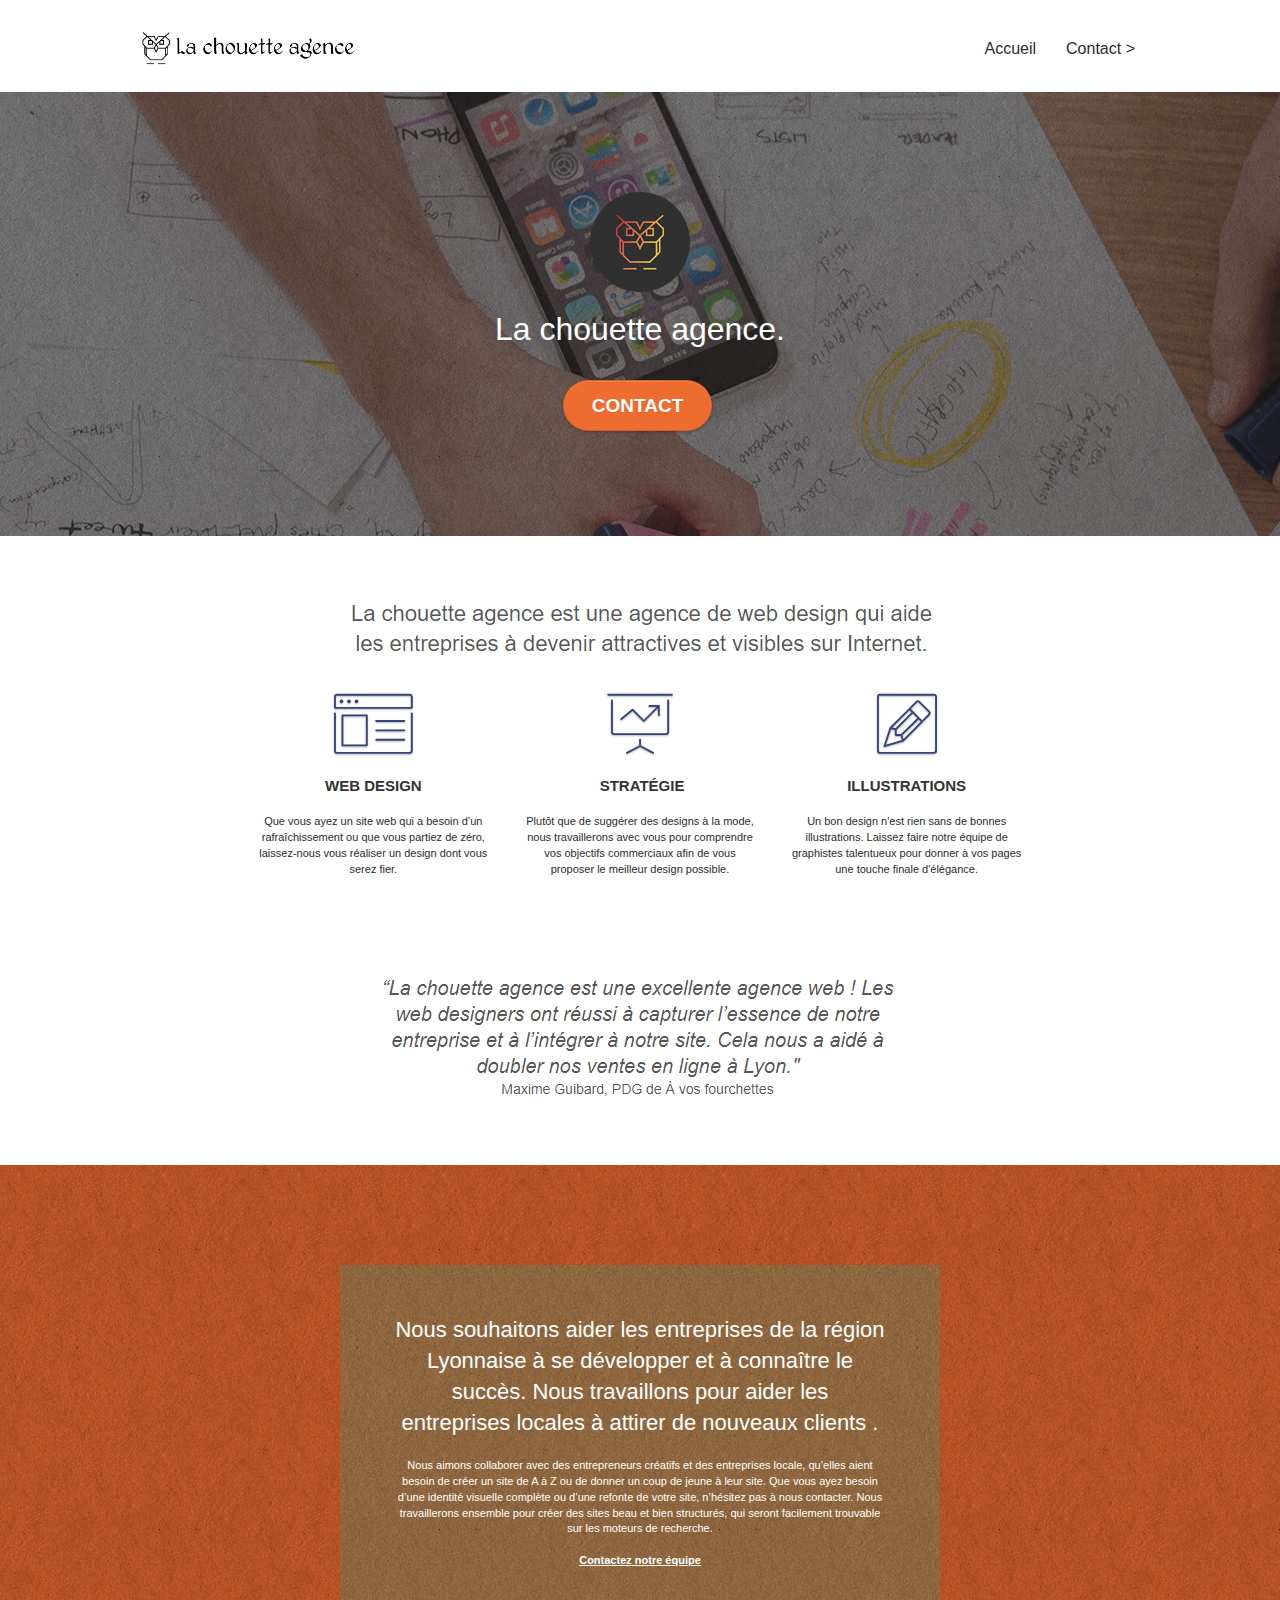
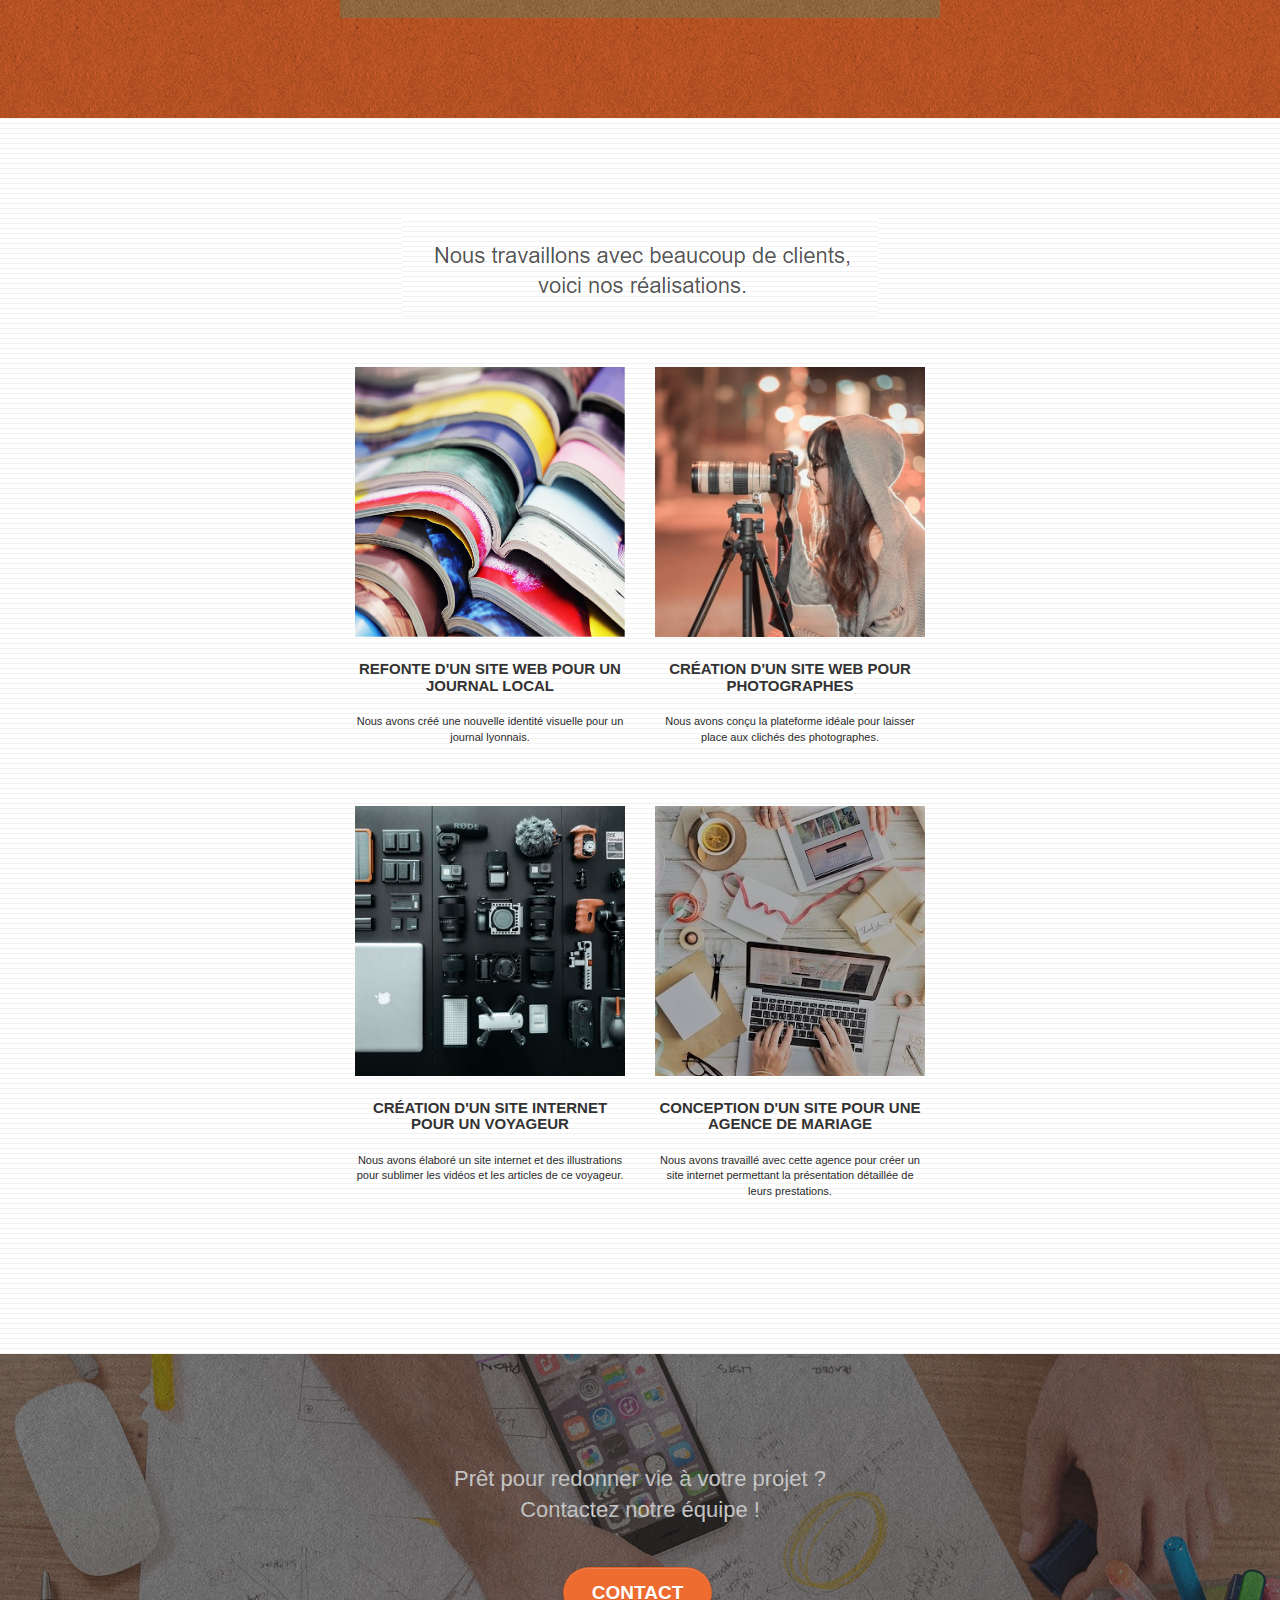
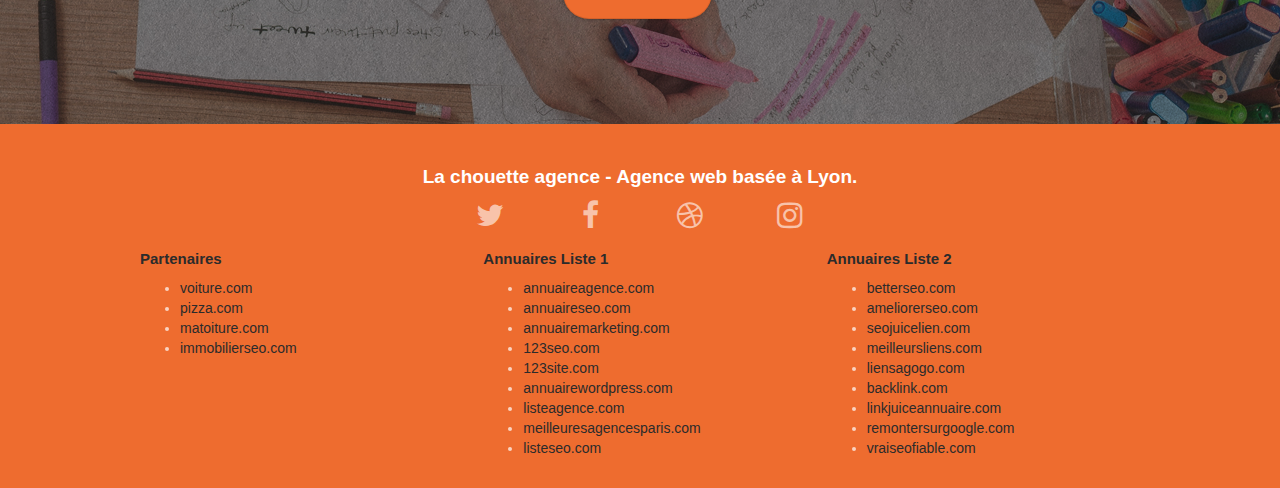
==== index.html @ e51f94b8 "JS and CSS file optimisation" ====
<!doctype html>
<html lang="Default">
<head>
    <meta charset="utf-8">
    <meta name="description" content="Nous sommes une entreprise de webdesign à Lyon qui aide les entreprises à devenir attractives et visibles sur internet">
    <meta name="viewport" content="width=device-width, initial-scale=1.0, viewport-fit=cover">
    <link rel="shortcut icon" type="image/png" href="favicon.jpg">
    
	<link rel="stylesheet" type="text/css" href="./css/bootstrap.min.css">
	<link rel="stylesheet" type="text/css" href="style.min.css">
	<link rel="stylesheet" type="text/css" href="./css/font-awesome.min.css">
	<link rel="stylesheet" type="text/css" href="./css/et-line.min.css">
	
    
	<script src="./js/jquery-2.1.0.min.js" defer></script>
	<script src="./js/bootstrap.min.js" defer></script>
	<script src="./js/blocs.min.js" defer></script>
	<script src="./js/jquery.touchSwipe.min.js" defer></script>
	<script src="./js/gmaps.min.js" defer></script>

    <title>La meilleure entreprise de webdesign à Lyon: La Chouette Agence</title>

    
<!-- Analytics -->
 
<!-- Analytics END -->
    
</head>
<body>
<!-- Principal conteneur -->
<div class="page-container">
    
<!-- bloc-0 -->
<div class="bloc bgc-white l-bloc " id="bloc-0">
	<div class="container bloc-sm">

		<nav class="navbar row">
			<div class="navbar-header">
				<a class="navbar-brand" href="index.html"><img src="img/la-chouette-agence.png" alt="paris web design logo agence web meilleure agence" height="40" /></a>
				<button id="nav-toggle" type="button" class="ui-navbar-toggle navbar-toggle" data-toggle="collapse" data-target=".navbar-1">
					<span class="sr-only">Toggle navigation</span><span class="icon-bar"></span><span class="icon-bar"></span><span class="icon-bar"></span>
				</button>
			</div>
			<div class="collapse navbar-collapse navbar-1 special-dropdown-nav">
				<ul class="site-navigation nav navbar-nav">
					<li>
						<a href="index.html">Accueil</a>
					</li>
					<li>
					</li>
					<li>
						<a href="contactez-la-chouette-agence.html">Contact &gt;</a>
					</li>
				</ul>
			</div>
		</nav>
	</div>
</div>
<!-- bloc-0 END -->

<!-- bloc-1-presentation -->
<div class="bloc bgc-dark-slate-blue bg-banniere d-bloc bg-t-edge bloc-bg-texture texture-paper b-parallax" id="bloc-1-hero">
	<div class="container bloc-lg">
		<div class="row tight-width-whitespace">
			<div class="col-sm-12">
				<img src="img/logo.png" class="center-block image-resize-mode" width="100" alt="La chouette agence, agence web paris, création logo paris" />
				<h1 class="text-center hero-bloc-text tc-white ">
					La chouette agence.
				</h1>
				<div class="text-center">
					<a href="contactez-la-chouette-agence.html" class="btn btn-lg btn-clean btn-rd cta-hero btn-atomic-tangerine" id="cta-hero">Contact</a>
				</div>
			</div>
		</div>
	</div>
</div>
<!-- bloc-1-presentation END -->

<!-- bloc-2-services -->
<div class="bloc bgc-white l-bloc" id="bloc-2-services">
	<div class="container bloc-md">
		<div class="row">
			<div class="col-sm-12 text-center">
				<img alt="agence web, agence web paris, web design paris, stratégie web" src="img/title.png" />
			</div>
		</div>
		<div class="row voffset-lg med-width-whitespace">
			<div class="col-sm-4">
				<div class="text-center">
					<span class="et-icon-browser sm-shadow icon-dark-slate-blue icons icon-lg"></span>
				</div>
				<h3 class="mg-md text-center">
					Web design
				</h3>
				<p class="text-center ">
					Que vous ayez un site web qui a besoin d&rsquo;un rafraîchissement ou que vous partiez de zéro, laissez-nous vous réaliser un design dont vous serez fier.
				</p>
			</div>
			<div class="col-sm-4">
				<div class="text-center">
					<span class="et-icon-presentation sm-shadow icon-dark-slate-blue icons icon-lg"></span>
				</div>
				<h3 class="mg-md text-center">
					&nbsp;Stratégie
				</h3>
				<p class="text-center ">
					Plutôt que de suggérer des designs à la mode, nous travaillerons avec vous pour comprendre vos objectifs commerciaux afin de vous proposer le meilleur design possible.<br>
				</p>
			</div>
			<div class="col-sm-4">
				<div class="text-center">
					<span class="et-icon-edit sm-shadow icon-dark-slate-blue icons icon-lg"></span>
				</div>
				<h3 class="mg-md text-center">
					Illustrations
				</h3>
				<p class="text-center ">
					Un bon design n'est rien sans de bonnes illustrations. Laissez faire notre équipe de graphistes talentueux pour donner à vos pages une touche finale d'élégance.
				</p>
			</div>
		</div>
		<div class="row voffset-lg voffset">
			<div class="col-xs-12 col-md-8 col-md-offset-2 text-center">
				<img alt="agence web, agence web paris, web design paris, stratégie web" src="img/citation.png" />

			</div>
		</div>
	</div>
</div>
<!-- bloc-2-services END -->

<!-- bloc-3-what-i-do -->
<div class="bloc tc-white bgc-atomic-tangerine bg-presentation d-bloc bloc-bg-texture texture-paper b-parallax" id="bloc-3-what-i-do">
	<div class="container bloc-lg">
		<div class="row tight-width-whitespace black-background">
			<div class="col-sm-12">
				<h2 class="mg-md text-center tc-white">
					Nous souhaitons aider les entreprises de la région Lyonnaise à se développer et à connaître le succès. Nous travaillons pour aider les entreprises locales à attirer de nouveaux clients .<br>
				</h2>
				<p class="text-center white">
					Nous aimons collaborer avec des entrepreneurs créatifs et des entreprises locale, qu’elles aient besoin de créer un site de A à Z ou de donner un coup de jeune à leur site. Que vous ayez besoin d’une identité visuelle complète ou d’une refonte de votre site, n’hésitez pas à nous contacter. Nous travaillerons ensemble pour créer des sites beau et bien structurés, qui seront facilement trouvable sur les moteurs de recherche. <br><br><a class="ltc-white bold-link" href="contactez-la-chouette-agence.html">Contactez notre équipe</a><br>
				</p>
			</div>
		</div>
	</div>
</div>
<!-- bloc-3-what-i-do END -->

<!-- bloc-4-portfolio -->
<div class="bloc bgc-white bg-lines-h2-bg bg-repeat l-bloc" id="bloc-4-portfolio">
	<div class="container bloc-lg">
		<div class="row">
			<div class="col-sm-12 text-center">
				<img alt="agence web, agence web paris, web design paris, stratégie web" src="img/title2.png" />
			</div>
		</div>
		<div class="row tight-width-whitespace portfolio-row">
			<div class="col-sm-6">
				<a href="#" data-lightbox="img/1.jpg" data-gallery-id="gallery-1" data-caption="Refonte d'un site web pour un journal local" data-frame="snapshot-lb"><img src="img/1.jpg" alt="paris web design logo agence web meilleure agence et refonte site web journal" class="img-responsive portfolio-thumb" /></a>
				<h3 class="mg-md text-center">
					Refonte d'un site web pour un journal local
				</h3>
				<p class="text-center">
					Nous avons créé une nouvelle identité visuelle pour un journal lyonnais.
				</p>
			</div>
			<div class="col-sm-6">
				<a href="#" data-lightbox="img/2.jpg" data-gallery-id="gallery-1" data-caption="Création d'un site web pour photographes" data-frame="snapshot-lb"><img src="img/2.jpg" class="img-responsive portfolio-thumb" alt="paris web design logo agence web meilleure agence, Création d'un site web pour photographes" /></a>
				<h3 class="mg-md text-center">
					Création d'un site web pour photographes
				</h3>
				<p class="text-center">
					Nous avons conçu la plateforme idéale pour laisser place aux clichés des photographes.
				</p>
			</div>
		</div>
		<div class="row tight-width-whitespace portfolio-row">
			<div class="col-sm-6">
				<a href="#" data-lightbox="img/3.bmp" data-gallery-id="gallery-1" data-caption="Création d'un site internet pour un voyageur" data-frame="snapshot-lb"><img src="img/3.bmp" class="img-responsive portfolio-thumb" alt="paris web design logo agence web meilleure agence, Création d'un site web pour voyageur"/></a>
				<h3 class="mg-md text-center">
					Création d'un site internet pour un voyageur
				</h3>
				<p class="text-center">
					Nous avons élaboré un site internet et des illustrations pour sublimer les vidéos et les articles de ce voyageur.
				</p>
			</div>
			<div class="col-sm-6">
				<a href="#" data-lightbox="img/4.bmp" data-gallery-id="gallery-1" data-caption="Conception d'un site pour une agence de mariage" data-frame="snapshot-lb"><img src="img/4.bmp" class="img-responsive portfolio-thumb" alt="paris web design logo agence web meilleure agence, Création d'un site web pour agence de mariage" /></a>
				<h3 class="mg-md text-center">
					Conception d'un site pour une agence de mariage
				</h3>
				<p class="text-center">
					Nous avons travaillé avec cette agence pour créer un site internet permettant la présentation détaillée de leurs prestations.
				</p>
			</div>
		</div>
	</div>
</div>
<!-- bloc-4-portfolio END -->

<!-- bloc-5-cta -->
<div class="bloc bgc-dark-slate-blue bg-banniere d-bloc bloc-bg-texture texture-paper" id="bloc-5-cta">
	<div class="container bloc-lg">
		<div class="row">
			<h2 class="mg-md text-center tc-white">
				Prêt pour redonner vie à votre projet ?<br>Contactez notre équipe !
			</h2>
			<div class="col-sm-12 text-center">
				<a href="contactez-la-chouette-agence.html" class="btn btn-atomic-tangerine btn-clean btn-rd btn-lg cta-hero">Contact</a>
			</div>
		</div>
	</div>
</div>
<!-- bloc-5-cta END -->

<!-- Footer - bloc-8 -->
<div class="bloc bgc-atomic-tangerine d-bloc" id="bloc-8">
	<div class="container bloc-sm">
		<div class="row">
			<div class="col-sm-12">
				<h2 class="footer__title text-center white">
					La chouette agence - Agence web basée à Lyon.<br>
				</h2>
				<div class="row row-no-gutters social">
					<div class="col-sm-3">
						<div class="text-center">
							<a class="social" href="index.html"><span class="fa fa-twitter icon-md"></span></a>
						</div>
					</div>
					<div class="col-sm-3">
						<div class="text-center">
							<a class="social" href="index.html"><span class="fa fa-facebook icon-md"></span></a>
						</div>
					</div>
					<div class="col-sm-3">
						<div class="text-center">
							<a class="social" href="index.html"><span class="fa fa-dribbble icon-md"></span></a>
						</div>
					</div>
					<div class="col-sm-3">
						<div class="text-center">
							<a class="social" href="index.html"><span class="fa fa-instagram icon-md"></span></a>
						</div>
					</div>
					
				</div>
				<div class="row">
					<div class="col-sm-4">
						<h3 class="footer__category text-capitalize">Partenaires</h3>
							<ul>
								<li><a href="voiture.com">voiture.com</a></li>
								<li><a href="pizza.com">pizza.com</a></li>
								<li><a href="matoiture.com">matoiture.com</a></li>
								<li><a href="immobilierseo.com">immobilierseo.com</a></li>
							</ul>		
					</div>
					<div class="col-sm-4">
						<h3 class="footer__category text-capitalize">Annuaires liste 1</h3>
						<ul>
							<li><a href="annuaireagence.com">annuaireagence.com</a></li>
							<li><a href="annuaireseo.com">annuaireseo.com</a></li>
							<li><a href="annuairemarketing.com">annuairemarketing.com</a></li>
							<li><a href="123seoture.com">123seo.com</a></li>
							<li><a href="123site.com">123site.com</a></li>
							<li><a href="annuairewordpress.com">annuairewordpress.com</a></li>
							<li><a href="listeagence.com">listeagence.com</a></li>
							<li><a href="meilleuresagencesparis.com">meilleuresagencesparis.com</a></li>
							<li><a href="listeseo.com">listeseo.com</a></li>
						</ul>
					</div>
					<div class="col-sm-4">
						<h3 class="footer__category text-capitalize">Annuaires liste 2</h3>
						<ul>
							<li><a href="betterseo.com">betterseo.com</a></li>
							<li><a href="ameliorerseo.com">ameliorerseo.com</a></li>
							<li><a href="seojuicelien.com">seojuicelien.com</a></li>
							<li><a href="meilleursliens.com">meilleursliens.com</a></li>
							<li><a href="liensagogo.com">liensagogo.com</a></li>
							<li><a href="backlink.com">backlink.com</a></li>
							<li><a href="linkjuiceannuaire.com">linkjuiceannuaire.com</a></li>
							<li><a href="remontersurgoogle.com">remontersurgoogle.com</a></li>
							<li><a href="vraiseofiable.com">vraiseofiable.com</a></li>
						</ul>
					</div>
				</div>
			</div>
		</div>
	</div>
</div>
<!-- Footer - bloc-8 END -->

</div>
<!-- Principal conteneur END -->
    

</body>
</html>
---- style.min.css ----
:root{--cc-primary:hsl(19, 85%, 56%);--cc-primary-hover:hsl(19, 68%, 50%);--cc-text-default:hsl(0, 0%, 17%)}.footer__title{font-size:19px;font-weight:700}.footer__category{color:var(--cc-text-default)!important}body{margin:0;padding:0;background:#fff;overflow-x:hidden;-webkit-font-smoothing:antialiased;-moz-osx-font-smoothing:grayscale}a,button{transition:all .3s ease-in-out;outline:0!important}a:hover{text-decoration:none;cursor:pointer}#page-loading-blocs-notifaction{position:fixed;top:0;bottom:0;width:100%;z-index:100000;background:#fff url(img/pageload-spinner.gif) no-repeat center center}.bloc{width:100%;clear:both;background:50% 50% no-repeat;padding:0 50px;-webkit-background-size:cover;-moz-background-size:cover;-o-background-size:cover;background-size:cover;position:relative}.bloc .container{padding-left:0;padding-right:0}.bloc-lg{padding:100px 50px}.bloc-md{padding:50px}.bloc-sm{padding:20px 50px}.bg-b-edge,.bg-bl-edge,.bg-br-edge,.bg-center,.bg-l-edge,.bg-r-edge,.bg-repeat,.bg-t-edge,.bg-tl-edge,.bg-tr-edge{-webkit-background-size:auto!important;-moz-background-size:auto!important;-o-background-size:auto!important;background-size:auto!important}.bg-repeat{background:repeat}.bg-t-edge{background:top no-repeat}.bloc-bg-texture::before{content:"";background-size:2px 2px;position:absolute;top:0;bottom:0;left:0;right:0}.texture-paper::before{background:url(img/texture-paper.png);background-size:280px 280px}.b-parallax{background-attachment:fixed}.d-bloc{color:rgba(255,255,255,.7)}.d-bloc button:hover{color:rgba(255,255,255,.9)}.d-bloc .icon-round,.d-bloc .icon-rounded,.d-bloc .icon-semi-rounded-a,.d-bloc .icon-semi-rounded-b,.d-bloc .icon-square{border-color:rgba(255,255,255,.9)}.d-bloc .divider-h span{border-color:rgba(255,255,255,.2)}.d-bloc .a-btn,.d-bloc .navbar a,.d-bloc .navbar-brand,.d-bloc a .icon-lg,.d-bloc a .icon-md,.d-bloc a .icon-sm,.d-bloc a .icon-xl,.d-bloc h1 a,.d-bloc h2 a,.d-bloc h3 a,.d-bloc h4 a,.d-bloc h5 a,.d-bloc h6 a,.d-bloc p a{color:rgba(255,255,255,.6)}.d-bloc .a-btn:hover,.d-bloc .navbar a:hover,.d-bloc .navbar-brand:hover,.d-bloc a:hover .icon-lg,.d-bloc a:hover .icon-md,.d-bloc a:hover .icon-sm,.d-bloc a:hover .icon-xl,.d-bloc h1 a:hover,.d-bloc h2 a:hover,.d-bloc h3 a:hover,.d-bloc h4 a:hover,.d-bloc h5 a:hover,.d-bloc h6 a:hover,.d-bloc p a:hover{color:rgba(255,255,255,1)}.d-bloc .navbar-toggle .icon-bar{background:rgba(255,255,255,1)}.d-bloc .btn-wire,.d-bloc .btn-wire:hover{color:rgba(255,255,255,1);border-color:rgba(255,255,255,1)}.d-bloc .panel{color:rgba(0,0,0,.5)}.d-bloc .panel button:hover{color:rgba(0,0,0,.7)}.d-bloc .panel icon{border-color:rgba(0,0,0,.7)}.d-bloc .panel .divider-h span{border-color:rgba(0,0,0,.1)}.d-bloc .panel .a-btn{color:rgba(0,0,0,.6)}.d-bloc .panel .a-btn:hover{color:rgba(0,0,0,1)}.d-bloc .panel .btn-wire,.d-bloc .panel .btn-wire:hover{color:rgba(0,0,0,.7);border-color:rgba(0,0,0,.3)}.d-bloc .panel,.l-bloc{color:rgba(0,0,0,.5)}.d-bloc .panel button:hover,.l-bloc button:hover{color:rgba(0,0,0,.7)}.l-bloc .icon-round,.l-bloc .icon-rounded,.l-bloc .icon-semi-rounded-a,.l-bloc .icon-semi-rounded-b,.l-bloc .icon-square{border-color:rgba(0,0,0,.7)}.d-bloc .panel .divider-h span,.l-bloc .divider-h span{border-color:rgba(0,0,0,.1)}.d-bloc .panel .a-btn,.l-bloc .a-btn,.l-bloc .navbar a,.l-bloc .navbar-brand,.l-bloc a .icon-lg,.l-bloc a .icon-md,.l-bloc a .icon-sm,.l-bloc a .icon-xl,.l-bloc h1 a,.l-bloc h2 a,.l-bloc h3 a,.l-bloc h4 a,.l-bloc h5 a,.l-bloc h6 a,.l-bloc p a{color:rgba(0,0,0,.6)}.d-bloc .panel .a-btn:hover,.l-bloc .a-btn:hover,.l-bloc .navbar a:hover,.l-bloc .navbar-brand:hover,.l-bloc a:hover .icon-lg,.l-bloc a:hover .icon-md,.l-bloc a:hover .icon-sm,.l-bloc a:hover .icon-xl,.l-bloc h1 a:hover,.l-bloc h2 a:hover,.l-bloc h3 a:hover,.l-bloc h4 a:hover,.l-bloc h5 a:hover,.l-bloc h6 a:hover,.l-bloc p a:hover{color:rgba(0,0,0,1)}.l-bloc .navbar-toggle .icon-bar{color:rgba(0,0,0,.6)}.d-bloc .panel .btn-wire,.d-bloc .panel .btn-wire:hover,.l-bloc .btn-wire,.l-bloc .btn-wire:hover{color:rgba(0,0,0,.7);border-color:rgba(0,0,0,.3)}.voffset{margin-top:30px}.voffset-lg{margin-top:80px}.row-no-gutters{margin-right:0;margin-left:0}.row.row-no-gutters>[class*=" col-"],.row.row-no-gutters>[class^=col-]{padding-right:0;padding-left:0}#bloc-1-hero h1{font-size:32px}.navbar{margin-bottom:0;z-index:1}.navbar-brand{height:auto;padding:3px 15px;font-size:25px;font-weight:400;font-weight:600;line-height:44px}.navbar-brand img{max-height:200px;margin:0 5px 0 0;display:inline}.navbar-brand img[src$=svg]{min-width:100px}.nav-center .navbar-brand img{margin:0}.navbar .nav{padding-top:2px;margin-right:-16px;float:right;z-index:1}.nav>li{float:left;margin-top:4px;font-size:16px}.navbar-nav .open .dropdown-menu>li>a{text-align:inherit}.nav>li a:focus,.nav>li a:hover{background:0 0}.navbar-toggle{margin:10px 10px 0 0;border:0}.navbar-toggle:hover{background:0 0!important}.navbar-toggle .icon-bar{background-color:rgba(0,0,0,.5);width:26px}.nav-invert .navbar .nav{float:left}.nav-invert .navbar-brand,.nav-invert .navbar-header{float:right;position:relative;z-index:2}@media (min-width:768px){.site-navigation{position:absolute;top:50%;right:20px;transform:translate(0,-50%);-webkit-transform:translateY(-50%)}.nav>li .dropdown-menu a,.nav>li .dropdown-menu a:hover{color:#484848}.nav-invert .site-navigation{left:0;right:0}.nav-center{text-align:center}.nav-center .navbar-header{width:100%}.nav-center .nav>li,.nav-center .navbar-brand,.nav-center .navbar-header{float:none;display:inline-block}.nav-center .site-navigation{position:relative;width:100%;right:0;margin-right:0;margin-top:20px}.nav-center.mini-nav .navbar-toggle{float:none;margin:10px auto 0}}.nav>li>.dropdown a{background:0 0!important;display:block;padding:14px 15px}nav .caret{margin:0 5px}.dropdown-menu .dropdown-menu{top:-8px;left:100%}.dropdown-menu .dropmenu-flow-right{top:100%;left:0;margin-left:-1px;border-top-left-radius:0;border-top-right-radius:0}.dropdown-menu .dropdown span{border:4px solid #000;border-top-color:transparent;border-right-color:transparent;border-bottom-color:transparent;margin:6px -5px 0 0!important;float:right}.mg-md{margin-top:10px;margin-bottom:20px}.mg-lg{margin-top:10px;margin-bottom:40px}.btn{margin:0 5px 5px 0}.btn.pull-right{margin:0 0 5px 5px}.btn-d,.btn-d:focus,.btn-d:hover{color:#fff;background:rgba(0,0,0,.3)}button{outline:0!important}.btn-rd{border-radius:40px}.btn-clean{border:1px solid rgba(0,0,0,.08);border-bottom-color:rgba(0,0,0,.1);text-shadow:0 1px 0 rgba(0,0,1,.1);box-shadow:0 1px 3px rgba(0,0,1,.25),inset 0 1px 0 0 rgba(255,255,255,.15)}.icon-md{font-size:30px!important}.icon-lg{font-size:60px!important}.sm-shadow{text-shadow:0 1px 2px rgba(0,0,0,.3)}.panel-sq,.panel-sq .panel-footer,.panel-sq .panel-heading{border-radius:0}.panel-rd{border-radius:30px}.panel-rd .panel-heading{border-radius:29px 29px 0 0}.panel-rd .panel-footer{border-radius:0 0 29px 29px}.form-control{border-color:rgba(0,0,0,.1);box-shadow:none}.scrollToTop{width:40px;height:40px;position:fixed;bottom:20px;right:20px;opacity:0;z-index:500;transition:all .3s ease-in-out}.scrollToTop span{margin-top:6px}.showScrollTop{font-size:14px;opacity:1}a[data-lightbox]{position:relative;display:block;text-align:center}a[data-lightbox]:hover::before{content:"+";font-family:HelveticaNeue-Light,"Helvetica Neue Light","Helvetica Neue",Helvetica,Arial;font-size:32px;width:50px;height:50px;margin-left:-25px;border-radius:50%;background:rgba(0,0,0,.6);color:#fff;font-weight:100;z-index:1;position:absolute;top:50%;transform:translateY(-50%);-webkit-transform:translateY(-50%)}a[data-lightbox]:hover img{opacity:.6;-webkit-animation-fill-mode:none;animation-fill-mode:none}#lightbox-modal{display:flex;align-items:center}#lightbox-modal .modal-dialog{width:90%;max-width:900px;margin:0 auto 0}#lightbox-modal .modal-dialog img{max-height:90vh;margin:0 auto}.lightbox-caption{padding:20px;color:#fff;background:rgba(0,0,0,.5);position:absolute;left:15px;right:15px;bottom:5px}.close-lightbox{color:#fff;font-size:30px;position:absolute;top:20px;right:20px;z-index:20;background:rgba(0,0,0,.5);border:none;line-height:30px;padding:0 9px 5px;opacity:.3}.close-lightbox:hover,.next-lightbox:hover,.prev-lightbox:hover{opacity:1;color:#fff}.next-lightbox,.prev-lightbox{font-size:20px;color:rgba(255,255,255,.9);background:rgba(0,0,0,.5);transition:all .2s ease-in-out;position:absolute;top:45%;z-index:1;opacity:.4}.next-lightbox{padding:6px 8px 1px 13px;right:25px}.prev-lightbox{padding:6px 13px 1px 10px;left:25px}.snapshot-lb .modal-body{padding-bottom:45px}.snapshot-lb .lightbox-caption{padding:0;color:rgba(0,0,0,.5);background:0 0}.btn,a,h1,h2,h3,h4,h5,h6,label,p{font-family:helvetica;font-weight:400;color:var(--cc-text-default)!important}.container{max-width:1000px}.hero-bloc-text{font-size:38px}.hero-bloc-text-sub{font-size:36px}.statement-bloc-text{line-height:26px;font-style:italic;font-size:20px;text-align:center;font-weight:lighter;max-width:520px;margin:auto auto auto auto}p{font-size:11px}.tight-width-whitespace{max-width:600px;margin:auto auto auto auto}.h1{font-size:20px;font-family:"Open Sans"}.cta-hero{margin-top:22px;color:#fff!important;text-transform:uppercase;padding:12px 28px 12px 28px;font-size:19px;font-weight:700}.social{max-width:400px;margin:auto auto auto auto}h2{font-size:22px;line-height:1.4em}h3{font-size:15px;text-transform:uppercase;font-weight:700;color:#333!important}.med-width-whitespace{max-width:800px;margin:auto auto auto auto;box-shadow:0 0 0 #000}h1{color:#333!important}h4{color:#333!important}.icons{margin-bottom:14px;margin-top:24px}.white{color:#fff!important}.portfolio-thumb{margin-bottom:24px}.portfolio-row{margin-bottom:44px;margin-top:50px}.avatar{box-shadow:0 4px 9px rgba(0,0,0,.3)}.black-background{background-color:rgba(165,147,99,.7);padding:40px 40px 40px 40px}.bold-link{font-weight:900;text-decoration:underline!important}.bgc-white{background-color:#fff}.bgc-dark-slate-blue{background-color:#364577}.bgc-atomic-tangerine{background-color:var(--cc-primary)}.tc-white{color:#fff!important}.btn-atomic-tangerine{background:var(--cc-primary);color:#fff!important}.btn-atomic-tangerine:hover{background:var(--cc-primary-hover)!important;color:#fff!important}.ltc-white{color:#fff!important}.ltc-white:hover{color:#ccc!important}.ltc-atomic-tangerine{color:var(--cc-primary)!important}.ltc-atomic-tangerine:hover{color:var(--cc-primary-hover)!important}.icon-dark-slate-blue{color:#364577!important;border-color:#364577!important}.bg-dots-bg{background-image:url(img/dots-bg.png)}.bg-lines-h2-bg{background-image:url(img/lines-h2-bg.png)}.bg-banniere{background-image:url(img/la-chouette-agence-banniere.jpg)}.bg-presentation{background-image:url(img/image-de-presentation.bmp)}@media (max-width:1024px){.bloc{padding-left:20px;padding-right:20px}.bloc-tile-2.full-width-bloc .container,.bloc-tile-3.full-width-bloc .container,.bloc-tile-4.full-width-bloc .container,.bloc.full-width-bloc{padding-left:0;padding-right:0}}@media (max-width:992px) and (min-width:768px){.navbar .nav{max-width:80%}.nav-center.navbar .nav{max-width:100%}}@media only screen and (min-device-width:768px) and (max-device-width:1024px) and (orientation:landscape){.b-parallax{background-attachment:scroll}}@media only screen and (min-device-width:1024px) and (max-device-width:1366px) and (-webkit-min-device-pixel-ratio:1.5){.b-parallax{background-attachment:scroll}}@media (max-width:991px){.container{width:100%}.b-parallax{background-attachment:scroll}#hero-bloc,.page-container{overflow-x:hidden;position:relative}.bloc{padding-left:constant(safe-area-inset-left);padding-right:constant(safe-area-inset-right)}.bloc-group,.bloc-group .bloc{display:block;width:100%}.bloc-fill-screen .fill-bloc-bottom-edge,.bloc-fill-screen .fill-bloc-top-edge{padding:0 20px;padding-left:constant(safe-area-inset-left);padding-right:constant(safe-area-inset-right)}}@media (max-width:767px){.page-container{overflow-x:hidden;position:relative}#disqus_thread,h1,h2,h3,h4,h5,h6,p{padding-left:10px!important;padding-right:10px!important}.b-parallax{background-attachment:scroll}.navbar .nav{padding-top:0;border-top:1px solid rgba(0,0,0,.2);float:none!important}.navbar.row{margin-left:0;margin-right:0}.site-navigation{position:inherit;transform:none;-webkit-transform:none;-ms-transform:none}.nav>li{margin-top:0;border-bottom:1px solid rgba(0,0,0,.1);background:rgba(0,0,0,.05);text-align:left;padding-left:15px;width:100%}.nav>li:hover{background:rgba(0,0,0,.08)}.dropdown .dropdown a .caret{float:none;margin:5px 0 0 10px!important;border:4px solid #000;border-bottom-color:transparent;border-right-color:transparent;border-left-color:transparent}#hero-bloc .navbar .nav{background:rgba(0,0,0,.8)}#hero-bloc .navbar .nav a{color:rgba(255,255,255,.6)}.hero{padding:50px 0}.hero-nav{left:-1px;right:-1px}.navbar-collapse{padding:0;overflow-x:hidden;-webkit-box-shadow:none;box-shadow:none}.navbar-brand img{max-height:40px;width:auto}.nav-invert .navbar-header{float:none;width:100%}.nav-invert .navbar-toggle{float:left;margin-left:10px}.bloc{padding-left:0;padding-right:0}.bloc-lg,.bloc-xl,.bloc-xxl{padding:40px 0}.bloc-md,.bloc-sm{padding-left:0;padding-right:0}.bloc-fill-screen .fill-bloc-bottom-edge,.bloc-fill-screen .fill-bloc-top-edge,.bloc-tile-2 .container,.bloc-tile-3 .container,.bloc-tile-4 .container{padding-left:0;padding-right:0}.a-block{padding:0 10px}.btn-dwn{display:none}.voffset{margin-top:5px}.voffset-md{margin-top:20px}.voffset-lg{margin-top:30px}form{padding:5px}.close-lightbox{display:inline-block}.blocsapp-device-iphone5{background-size:216px 425px;padding-top:60px;width:216px;height:425px}.blocsapp-device-iphone5 img{width:180px;height:320px}}@media (max-width:400px){.bloc{padding-left:0;padding-right:0}}@media (max-width:767px){.bloc-mob-center-text{text-align:center}}
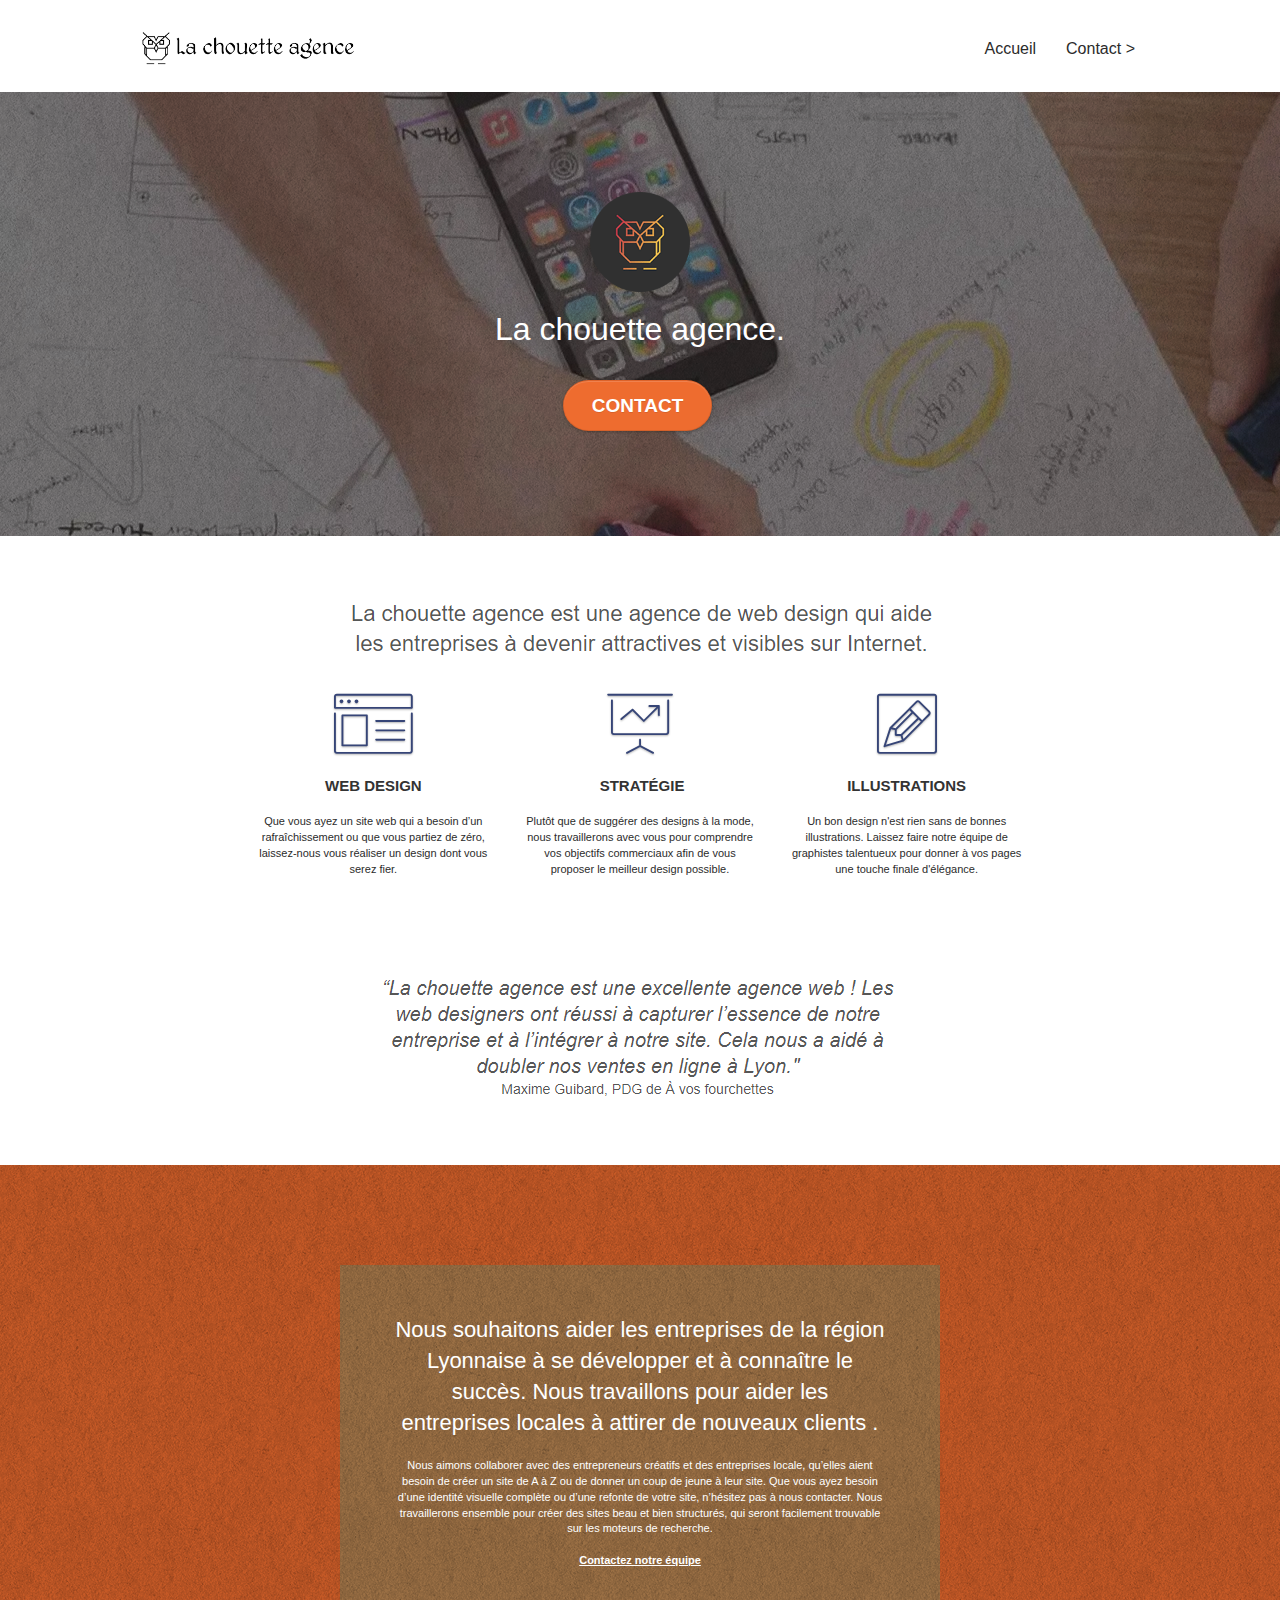
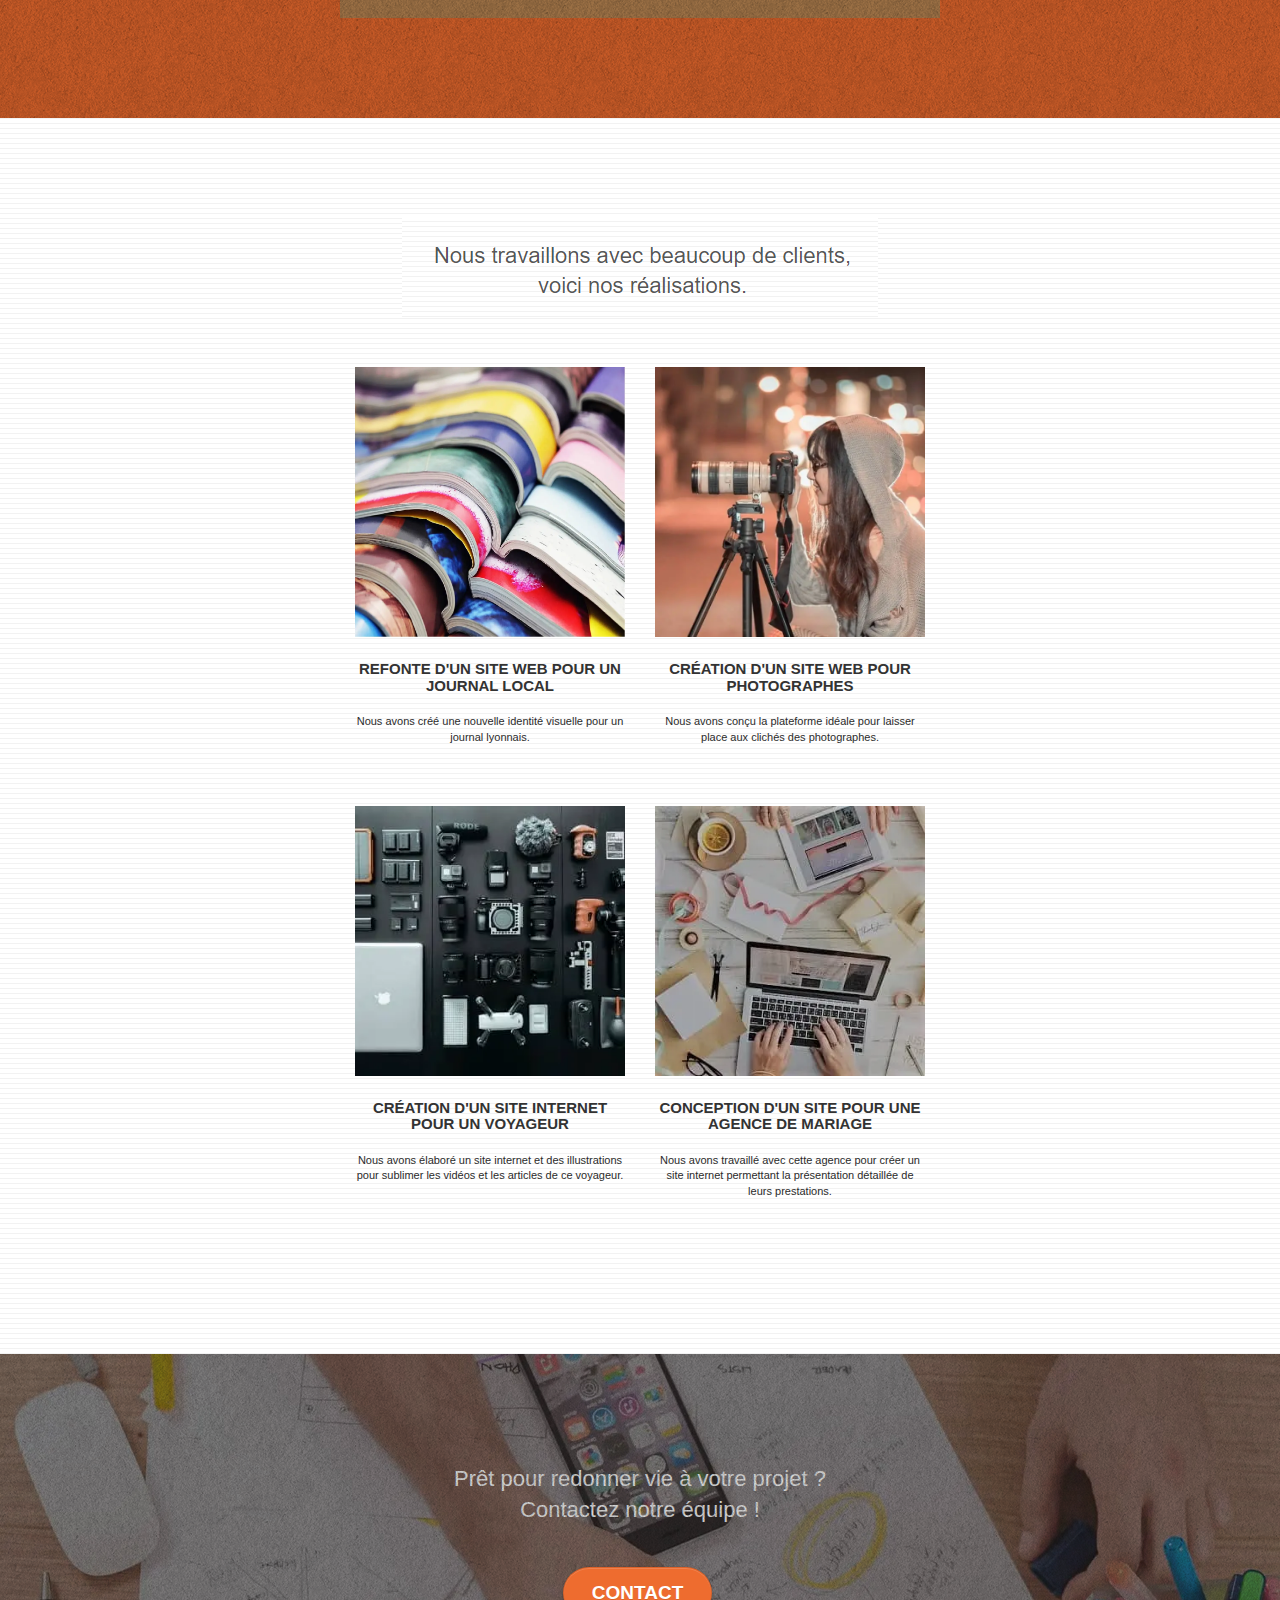
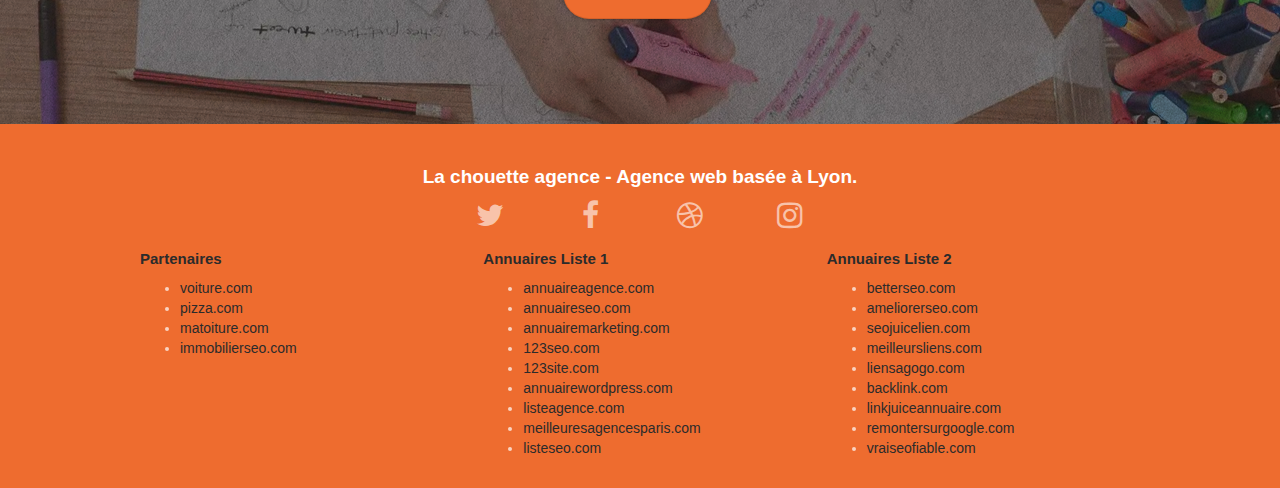
==== commit b7aa8b00: "image optimisation" ====
--- a/index.html
+++ b/index.html
@@ -156,7 +156,7 @@
 		</div>
 		<div class="row tight-width-whitespace portfolio-row">
 			<div class="col-sm-6">
-				<a href="#" data-lightbox="img/1.jpg" data-gallery-id="gallery-1" data-caption="Refonte d'un site web pour un journal local" data-frame="snapshot-lb"><img src="img/1.jpg" alt="paris web design logo agence web meilleure agence et refonte site web journal" class="img-responsive portfolio-thumb" /></a>
+				<a href="#" data-lightbox="img/1.webp" data-gallery-id="gallery-1" data-caption="Refonte d'un site web pour un journal local" data-frame="snapshot-lb"><img src="img/1.webp" alt="paris web design logo agence web meilleure agence et refonte site web journal" class="img-responsive portfolio-thumb" /></a>
 				<h3 class="mg-md text-center">
 					Refonte d'un site web pour un journal local
 				</h3>
@@ -165,7 +165,7 @@
 				</p>
 			</div>
 			<div class="col-sm-6">
-				<a href="#" data-lightbox="img/2.jpg" data-gallery-id="gallery-1" data-caption="Création d'un site web pour photographes" data-frame="snapshot-lb"><img src="img/2.jpg" class="img-responsive portfolio-thumb" alt="paris web design logo agence web meilleure agence, Création d'un site web pour photographes" /></a>
+				<a href="#" data-lightbox="img/2.webp" data-gallery-id="gallery-1" data-caption="Création d'un site web pour photographes" data-frame="snapshot-lb"><img src="img/2.webp" class="img-responsive portfolio-thumb" alt="paris web design logo agence web meilleure agence, Création d'un site web pour photographes" /></a>
 				<h3 class="mg-md text-center">
 					Création d'un site web pour photographes
 				</h3>
@@ -176,7 +176,7 @@
 		</div>
 		<div class="row tight-width-whitespace portfolio-row">
 			<div class="col-sm-6">
-				<a href="#" data-lightbox="img/3.bmp" data-gallery-id="gallery-1" data-caption="Création d'un site internet pour un voyageur" data-frame="snapshot-lb"><img src="img/3.bmp" class="img-responsive portfolio-thumb" alt="paris web design logo agence web meilleure agence, Création d'un site web pour voyageur"/></a>
+				<a href="#" data-lightbox="img/3.webp" data-gallery-id="gallery-1" data-caption="Création d'un site internet pour un voyageur" data-frame="snapshot-lb"><img src="img/3.webp" class="img-responsive portfolio-thumb" alt="paris web design logo agence web meilleure agence, Création d'un site web pour voyageur"/></a>
 				<h3 class="mg-md text-center">
 					Création d'un site internet pour un voyageur
 				</h3>
@@ -185,7 +185,7 @@
 				</p>
 			</div>
 			<div class="col-sm-6">
-				<a href="#" data-lightbox="img/4.bmp" data-gallery-id="gallery-1" data-caption="Conception d'un site pour une agence de mariage" data-frame="snapshot-lb"><img src="img/4.bmp" class="img-responsive portfolio-thumb" alt="paris web design logo agence web meilleure agence, Création d'un site web pour agence de mariage" /></a>
+				<a href="#" data-lightbox="img/4.webp" data-gallery-id="gallery-1" data-caption="Conception d'un site pour une agence de mariage" data-frame="snapshot-lb"><img src="img/4.webp" class="img-responsive portfolio-thumb" alt="paris web design logo agence web meilleure agence, Création d'un site web pour agence de mariage" /></a>
 				<h3 class="mg-md text-center">
 					Conception d'un site pour une agence de mariage
 				</h3>
--- a/style.min.css
+++ b/style.min.css
@@ -1 +1 @@
-:root{--cc-primary:hsl(19, 85%, 56%);--cc-primary-hover:hsl(19, 68%, 50%);--cc-text-default:hsl(0, 0%, 17%)}.footer__title{font-size:19px;font-weight:700}.footer__category{color:var(--cc-text-default)!important}body{margin:0;padding:0;background:#fff;overflow-x:hidden;-webkit-font-smoothing:antialiased;-moz-osx-font-smoothing:grayscale}a,button{transition:all .3s ease-in-out;outline:0!important}a:hover{text-decoration:none;cursor:pointer}#page-loading-blocs-notifaction{position:fixed;top:0;bottom:0;width:100%;z-index:100000;background:#fff url(img/pageload-spinner.gif) no-repeat center center}.bloc{width:100%;clear:both;background:50% 50% no-repeat;padding:0 50px;-webkit-background-size:cover;-moz-background-size:cover;-o-background-size:cover;background-size:cover;position:relative}.bloc .container{padding-left:0;padding-right:0}.bloc-lg{padding:100px 50px}.bloc-md{padding:50px}.bloc-sm{padding:20px 50px}.bg-b-edge,.bg-bl-edge,.bg-br-edge,.bg-center,.bg-l-edge,.bg-r-edge,.bg-repeat,.bg-t-edge,.bg-tl-edge,.bg-tr-edge{-webkit-background-size:auto!important;-moz-background-size:auto!important;-o-background-size:auto!important;background-size:auto!important}.bg-repeat{background:repeat}.bg-t-edge{background:top no-repeat}.bloc-bg-texture::before{content:"";background-size:2px 2px;position:absolute;top:0;bottom:0;left:0;right:0}.texture-paper::before{background:url(img/texture-paper.png);background-size:280px 280px}.b-parallax{background-attachment:fixed}.d-bloc{color:rgba(255,255,255,.7)}.d-bloc button:hover{color:rgba(255,255,255,.9)}.d-bloc .icon-round,.d-bloc .icon-rounded,.d-bloc .icon-semi-rounded-a,.d-bloc .icon-semi-rounded-b,.d-bloc .icon-square{border-color:rgba(255,255,255,.9)}.d-bloc .divider-h span{border-color:rgba(255,255,255,.2)}.d-bloc .a-btn,.d-bloc .navbar a,.d-bloc .navbar-brand,.d-bloc a .icon-lg,.d-bloc a .icon-md,.d-bloc a .icon-sm,.d-bloc a .icon-xl,.d-bloc h1 a,.d-bloc h2 a,.d-bloc h3 a,.d-bloc h4 a,.d-bloc h5 a,.d-bloc h6 a,.d-bloc p a{color:rgba(255,255,255,.6)}.d-bloc .a-btn:hover,.d-bloc .navbar a:hover,.d-bloc .navbar-brand:hover,.d-bloc a:hover .icon-lg,.d-bloc a:hover .icon-md,.d-bloc a:hover .icon-sm,.d-bloc a:hover .icon-xl,.d-bloc h1 a:hover,.d-bloc h2 a:hover,.d-bloc h3 a:hover,.d-bloc h4 a:hover,.d-bloc h5 a:hover,.d-bloc h6 a:hover,.d-bloc p a:hover{color:rgba(255,255,255,1)}.d-bloc .navbar-toggle .icon-bar{background:rgba(255,255,255,1)}.d-bloc .btn-wire,.d-bloc .btn-wire:hover{color:rgba(255,255,255,1);border-color:rgba(255,255,255,1)}.d-bloc .panel{color:rgba(0,0,0,.5)}.d-bloc .panel button:hover{color:rgba(0,0,0,.7)}.d-bloc .panel icon{border-color:rgba(0,0,0,.7)}.d-bloc .panel .divider-h span{border-color:rgba(0,0,0,.1)}.d-bloc .panel .a-btn{color:rgba(0,0,0,.6)}.d-bloc .panel .a-btn:hover{color:rgba(0,0,0,1)}.d-bloc .panel .btn-wire,.d-bloc .panel .btn-wire:hover{color:rgba(0,0,0,.7);border-color:rgba(0,0,0,.3)}.d-bloc .panel,.l-bloc{color:rgba(0,0,0,.5)}.d-bloc .panel button:hover,.l-bloc button:hover{color:rgba(0,0,0,.7)}.l-bloc .icon-round,.l-bloc .icon-rounded,.l-bloc .icon-semi-rounded-a,.l-bloc .icon-semi-rounded-b,.l-bloc .icon-square{border-color:rgba(0,0,0,.7)}.d-bloc .panel .divider-h span,.l-bloc .divider-h span{border-color:rgba(0,0,0,.1)}.d-bloc .panel .a-btn,.l-bloc .a-btn,.l-bloc .navbar a,.l-bloc .navbar-brand,.l-bloc a .icon-lg,.l-bloc a .icon-md,.l-bloc a .icon-sm,.l-bloc a .icon-xl,.l-bloc h1 a,.l-bloc h2 a,.l-bloc h3 a,.l-bloc h4 a,.l-bloc h5 a,.l-bloc h6 a,.l-bloc p a{color:rgba(0,0,0,.6)}.d-bloc .panel .a-btn:hover,.l-bloc .a-btn:hover,.l-bloc .navbar a:hover,.l-bloc .navbar-brand:hover,.l-bloc a:hover .icon-lg,.l-bloc a:hover .icon-md,.l-bloc a:hover .icon-sm,.l-bloc a:hover .icon-xl,.l-bloc h1 a:hover,.l-bloc h2 a:hover,.l-bloc h3 a:hover,.l-bloc h4 a:hover,.l-bloc h5 a:hover,.l-bloc h6 a:hover,.l-bloc p a:hover{color:rgba(0,0,0,1)}.l-bloc .navbar-toggle .icon-bar{color:rgba(0,0,0,.6)}.d-bloc .panel .btn-wire,.d-bloc .panel .btn-wire:hover,.l-bloc .btn-wire,.l-bloc .btn-wire:hover{color:rgba(0,0,0,.7);border-color:rgba(0,0,0,.3)}.voffset{margin-top:30px}.voffset-lg{margin-top:80px}.row-no-gutters{margin-right:0;margin-left:0}.row.row-no-gutters>[class*=" col-"],.row.row-no-gutters>[class^=col-]{padding-right:0;padding-left:0}#bloc-1-hero h1{font-size:32px}.navbar{margin-bottom:0;z-index:1}.navbar-brand{height:auto;padding:3px 15px;font-size:25px;font-weight:400;font-weight:600;line-height:44px}.navbar-brand img{max-height:200px;margin:0 5px 0 0;display:inline}.navbar-brand img[src$=svg]{min-width:100px}.nav-center .navbar-brand img{margin:0}.navbar .nav{padding-top:2px;margin-right:-16px;float:right;z-index:1}.nav>li{float:left;margin-top:4px;font-size:16px}.navbar-nav .open .dropdown-menu>li>a{text-align:inherit}.nav>li a:focus,.nav>li a:hover{background:0 0}.navbar-toggle{margin:10px 10px 0 0;border:0}.navbar-toggle:hover{background:0 0!important}.navbar-toggle .icon-bar{background-color:rgba(0,0,0,.5);width:26px}.nav-invert .navbar .nav{float:left}.nav-invert .navbar-brand,.nav-invert .navbar-header{float:right;position:relative;z-index:2}@media (min-width:768px){.site-navigation{position:absolute;top:50%;right:20px;transform:translate(0,-50%);-webkit-transform:translateY(-50%)}.nav>li .dropdown-menu a,.nav>li .dropdown-menu a:hover{color:#484848}.nav-invert .site-navigation{left:0;right:0}.nav-center{text-align:center}.nav-center .navbar-header{width:100%}.nav-center .nav>li,.nav-center .navbar-brand,.nav-center .navbar-header{float:none;display:inline-block}.nav-center .site-navigation{position:relative;width:100%;right:0;margin-right:0;margin-top:20px}.nav-center.mini-nav .navbar-toggle{float:none;margin:10px auto 0}}.nav>li>.dropdown a{background:0 0!important;display:block;padding:14px 15px}nav .caret{margin:0 5px}.dropdown-menu .dropdown-menu{top:-8px;left:100%}.dropdown-menu .dropmenu-flow-right{top:100%;left:0;margin-left:-1px;border-top-left-radius:0;border-top-right-radius:0}.dropdown-menu .dropdown span{border:4px solid #000;border-top-color:transparent;border-right-color:transparent;border-bottom-color:transparent;margin:6px -5px 0 0!important;float:right}.mg-md{margin-top:10px;margin-bottom:20px}.mg-lg{margin-top:10px;margin-bottom:40px}.btn{margin:0 5px 5px 0}.btn.pull-right{margin:0 0 5px 5px}.btn-d,.btn-d:focus,.btn-d:hover{color:#fff;background:rgba(0,0,0,.3)}button{outline:0!important}.btn-rd{border-radius:40px}.btn-clean{border:1px solid rgba(0,0,0,.08);border-bottom-color:rgba(0,0,0,.1);text-shadow:0 1px 0 rgba(0,0,1,.1);box-shadow:0 1px 3px rgba(0,0,1,.25),inset 0 1px 0 0 rgba(255,255,255,.15)}.icon-md{font-size:30px!important}.icon-lg{font-size:60px!important}.sm-shadow{text-shadow:0 1px 2px rgba(0,0,0,.3)}.panel-sq,.panel-sq .panel-footer,.panel-sq .panel-heading{border-radius:0}.panel-rd{border-radius:30px}.panel-rd .panel-heading{border-radius:29px 29px 0 0}.panel-rd .panel-footer{border-radius:0 0 29px 29px}.form-control{border-color:rgba(0,0,0,.1);box-shadow:none}.scrollToTop{width:40px;height:40px;position:fixed;bottom:20px;right:20px;opacity:0;z-index:500;transition:all .3s ease-in-out}.scrollToTop span{margin-top:6px}.showScrollTop{font-size:14px;opacity:1}a[data-lightbox]{position:relative;display:block;text-align:center}a[data-lightbox]:hover::before{content:"+";font-family:HelveticaNeue-Light,"Helvetica Neue Light","Helvetica Neue",Helvetica,Arial;font-size:32px;width:50px;height:50px;margin-left:-25px;border-radius:50%;background:rgba(0,0,0,.6);color:#fff;font-weight:100;z-index:1;position:absolute;top:50%;transform:translateY(-50%);-webkit-transform:translateY(-50%)}a[data-lightbox]:hover img{opacity:.6;-webkit-animation-fill-mode:none;animation-fill-mode:none}#lightbox-modal{display:flex;align-items:center}#lightbox-modal .modal-dialog{width:90%;max-width:900px;margin:0 auto 0}#lightbox-modal .modal-dialog img{max-height:90vh;margin:0 auto}.lightbox-caption{padding:20px;color:#fff;background:rgba(0,0,0,.5);position:absolute;left:15px;right:15px;bottom:5px}.close-lightbox{color:#fff;font-size:30px;position:absolute;top:20px;right:20px;z-index:20;background:rgba(0,0,0,.5);border:none;line-height:30px;padding:0 9px 5px;opacity:.3}.close-lightbox:hover,.next-lightbox:hover,.prev-lightbox:hover{opacity:1;color:#fff}.next-lightbox,.prev-lightbox{font-size:20px;color:rgba(255,255,255,.9);background:rgba(0,0,0,.5);transition:all .2s ease-in-out;position:absolute;top:45%;z-index:1;opacity:.4}.next-lightbox{padding:6px 8px 1px 13px;right:25px}.prev-lightbox{padding:6px 13px 1px 10px;left:25px}.snapshot-lb .modal-body{padding-bottom:45px}.snapshot-lb .lightbox-caption{padding:0;color:rgba(0,0,0,.5);background:0 0}.btn,a,h1,h2,h3,h4,h5,h6,label,p{font-family:helvetica;font-weight:400;color:var(--cc-text-default)!important}.container{max-width:1000px}.hero-bloc-text{font-size:38px}.hero-bloc-text-sub{font-size:36px}.statement-bloc-text{line-height:26px;font-style:italic;font-size:20px;text-align:center;font-weight:lighter;max-width:520px;margin:auto auto auto auto}p{font-size:11px}.tight-width-whitespace{max-width:600px;margin:auto auto auto auto}.h1{font-size:20px;font-family:"Open Sans"}.cta-hero{margin-top:22px;color:#fff!important;text-transform:uppercase;padding:12px 28px 12px 28px;font-size:19px;font-weight:700}.social{max-width:400px;margin:auto auto auto auto}h2{font-size:22px;line-height:1.4em}h3{font-size:15px;text-transform:uppercase;font-weight:700;color:#333!important}.med-width-whitespace{max-width:800px;margin:auto auto auto auto;box-shadow:0 0 0 #000}h1{color:#333!important}h4{color:#333!important}.icons{margin-bottom:14px;margin-top:24px}.white{color:#fff!important}.portfolio-thumb{margin-bottom:24px}.portfolio-row{margin-bottom:44px;margin-top:50px}.avatar{box-shadow:0 4px 9px rgba(0,0,0,.3)}.black-background{background-color:rgba(165,147,99,.7);padding:40px 40px 40px 40px}.bold-link{font-weight:900;text-decoration:underline!important}.bgc-white{background-color:#fff}.bgc-dark-slate-blue{background-color:#364577}.bgc-atomic-tangerine{background-color:var(--cc-primary)}.tc-white{color:#fff!important}.btn-atomic-tangerine{background:var(--cc-primary);color:#fff!important}.btn-atomic-tangerine:hover{background:var(--cc-primary-hover)!important;color:#fff!important}.ltc-white{color:#fff!important}.ltc-white:hover{color:#ccc!important}.ltc-atomic-tangerine{color:var(--cc-primary)!important}.ltc-atomic-tangerine:hover{color:var(--cc-primary-hover)!important}.icon-dark-slate-blue{color:#364577!important;border-color:#364577!important}.bg-dots-bg{background-image:url(img/dots-bg.png)}.bg-lines-h2-bg{background-image:url(img/lines-h2-bg.png)}.bg-banniere{background-image:url(img/la-chouette-agence-banniere.jpg)}.bg-presentation{background-image:url(img/image-de-presentation.bmp)}@media (max-width:1024px){.bloc{padding-left:20px;padding-right:20px}.bloc-tile-2.full-width-bloc .container,.bloc-tile-3.full-width-bloc .container,.bloc-tile-4.full-width-bloc .container,.bloc.full-width-bloc{padding-left:0;padding-right:0}}@media (max-width:992px) and (min-width:768px){.navbar .nav{max-width:80%}.nav-center.navbar .nav{max-width:100%}}@media only screen and (min-device-width:768px) and (max-device-width:1024px) and (orientation:landscape){.b-parallax{background-attachment:scroll}}@media only screen and (min-device-width:1024px) and (max-device-width:1366px) and (-webkit-min-device-pixel-ratio:1.5){.b-parallax{background-attachment:scroll}}@media (max-width:991px){.container{width:100%}.b-parallax{background-attachment:scroll}#hero-bloc,.page-container{overflow-x:hidden;position:relative}.bloc{padding-left:constant(safe-area-inset-left);padding-right:constant(safe-area-inset-right)}.bloc-group,.bloc-group .bloc{display:block;width:100%}.bloc-fill-screen .fill-bloc-bottom-edge,.bloc-fill-screen .fill-bloc-top-edge{padding:0 20px;padding-left:constant(safe-area-inset-left);padding-right:constant(safe-area-inset-right)}}@media (max-width:767px){.page-container{overflow-x:hidden;position:relative}#disqus_thread,h1,h2,h3,h4,h5,h6,p{padding-left:10px!important;padding-right:10px!important}.b-parallax{background-attachment:scroll}.navbar .nav{padding-top:0;border-top:1px solid rgba(0,0,0,.2);float:none!important}.navbar.row{margin-left:0;margin-right:0}.site-navigation{position:inherit;transform:none;-webkit-transform:none;-ms-transform:none}.nav>li{margin-top:0;border-bottom:1px solid rgba(0,0,0,.1);background:rgba(0,0,0,.05);text-align:left;padding-left:15px;width:100%}.nav>li:hover{background:rgba(0,0,0,.08)}.dropdown .dropdown a .caret{float:none;margin:5px 0 0 10px!important;border:4px solid #000;border-bottom-color:transparent;border-right-color:transparent;border-left-color:transparent}#hero-bloc .navbar .nav{background:rgba(0,0,0,.8)}#hero-bloc .navbar .nav a{color:rgba(255,255,255,.6)}.hero{padding:50px 0}.hero-nav{left:-1px;right:-1px}.navbar-collapse{padding:0;overflow-x:hidden;-webkit-box-shadow:none;box-shadow:none}.navbar-brand img{max-height:40px;width:auto}.nav-invert .navbar-header{float:none;width:100%}.nav-invert .navbar-toggle{float:left;margin-left:10px}.bloc{padding-left:0;padding-right:0}.bloc-lg,.bloc-xl,.bloc-xxl{padding:40px 0}.bloc-md,.bloc-sm{padding-left:0;padding-right:0}.bloc-fill-screen .fill-bloc-bottom-edge,.bloc-fill-screen .fill-bloc-top-edge,.bloc-tile-2 .container,.bloc-tile-3 .container,.bloc-tile-4 .container{padding-left:0;padding-right:0}.a-block{padding:0 10px}.btn-dwn{display:none}.voffset{margin-top:5px}.voffset-md{margin-top:20px}.voffset-lg{margin-top:30px}form{padding:5px}.close-lightbox{display:inline-block}.blocsapp-device-iphone5{background-size:216px 425px;padding-top:60px;width:216px;height:425px}.blocsapp-device-iphone5 img{width:180px;height:320px}}@media (max-width:400px){.bloc{padding-left:0;padding-right:0}}@media (max-width:767px){.bloc-mob-center-text{text-align:center}}+:root{--cc-primary:hsl(19, 85%, 56%);--cc-primary-hover:hsl(19, 68%, 50%);--cc-text-default:hsl(0, 0%, 17%)}.footer__title{font-size:19px;font-weight:700}.footer__category{color:var(--cc-text-default)!important}body{margin:0;padding:0;background:#fff;overflow-x:hidden;-webkit-font-smoothing:antialiased;-moz-osx-font-smoothing:grayscale}a,button{transition:all .3s ease-in-out;outline:0!important}a:hover{text-decoration:none;cursor:pointer}#page-loading-blocs-notifaction{position:fixed;top:0;bottom:0;width:100%;z-index:100000;background:#fff url(img/pageload-spinner.gif) no-repeat center center}.bloc{width:100%;clear:both;background:50% 50% no-repeat;padding:0 50px;-webkit-background-size:cover;-moz-background-size:cover;-o-background-size:cover;background-size:cover;position:relative}.bloc .container{padding-left:0;padding-right:0}.bloc-lg{padding:100px 50px}.bloc-md{padding:50px}.bloc-sm{padding:20px 50px}.bg-b-edge,.bg-bl-edge,.bg-br-edge,.bg-center,.bg-l-edge,.bg-r-edge,.bg-repeat,.bg-t-edge,.bg-tl-edge,.bg-tr-edge{-webkit-background-size:auto!important;-moz-background-size:auto!important;-o-background-size:auto!important;background-size:auto!important}.bg-repeat{background:repeat}.bg-t-edge{background:top no-repeat}.bloc-bg-texture::before{content:"";background-size:2px 2px;position:absolute;top:0;bottom:0;left:0;right:0}.texture-paper::before{background:url(img/texture-paper.png);background-size:280px 280px}.b-parallax{background-attachment:fixed}.d-bloc{color:rgba(255,255,255,.7)}.d-bloc button:hover{color:rgba(255,255,255,.9)}.d-bloc .icon-round,.d-bloc .icon-rounded,.d-bloc .icon-semi-rounded-a,.d-bloc .icon-semi-rounded-b,.d-bloc .icon-square{border-color:rgba(255,255,255,.9)}.d-bloc .divider-h span{border-color:rgba(255,255,255,.2)}.d-bloc .a-btn,.d-bloc .navbar a,.d-bloc .navbar-brand,.d-bloc a .icon-lg,.d-bloc a .icon-md,.d-bloc a .icon-sm,.d-bloc a .icon-xl,.d-bloc h1 a,.d-bloc h2 a,.d-bloc h3 a,.d-bloc h4 a,.d-bloc h5 a,.d-bloc h6 a,.d-bloc p a{color:rgba(255,255,255,.6)}.d-bloc .a-btn:hover,.d-bloc .navbar a:hover,.d-bloc .navbar-brand:hover,.d-bloc a:hover .icon-lg,.d-bloc a:hover .icon-md,.d-bloc a:hover .icon-sm,.d-bloc a:hover .icon-xl,.d-bloc h1 a:hover,.d-bloc h2 a:hover,.d-bloc h3 a:hover,.d-bloc h4 a:hover,.d-bloc h5 a:hover,.d-bloc h6 a:hover,.d-bloc p a:hover{color:rgba(255,255,255,1)}.d-bloc .navbar-toggle .icon-bar{background:rgba(255,255,255,1)}.d-bloc .btn-wire,.d-bloc .btn-wire:hover{color:rgba(255,255,255,1);border-color:rgba(255,255,255,1)}.d-bloc .panel{color:rgba(0,0,0,.5)}.d-bloc .panel button:hover{color:rgba(0,0,0,.7)}.d-bloc .panel icon{border-color:rgba(0,0,0,.7)}.d-bloc .panel .divider-h span{border-color:rgba(0,0,0,.1)}.d-bloc .panel .a-btn{color:rgba(0,0,0,.6)}.d-bloc .panel .a-btn:hover{color:rgba(0,0,0,1)}.d-bloc .panel .btn-wire,.d-bloc .panel .btn-wire:hover{color:rgba(0,0,0,.7);border-color:rgba(0,0,0,.3)}.d-bloc .panel,.l-bloc{color:rgba(0,0,0,.5)}.d-bloc .panel button:hover,.l-bloc button:hover{color:rgba(0,0,0,.7)}.l-bloc .icon-round,.l-bloc .icon-rounded,.l-bloc .icon-semi-rounded-a,.l-bloc .icon-semi-rounded-b,.l-bloc .icon-square{border-color:rgba(0,0,0,.7)}.d-bloc .panel .divider-h span,.l-bloc .divider-h span{border-color:rgba(0,0,0,.1)}.d-bloc .panel .a-btn,.l-bloc .a-btn,.l-bloc .navbar a,.l-bloc .navbar-brand,.l-bloc a .icon-lg,.l-bloc a .icon-md,.l-bloc a .icon-sm,.l-bloc a .icon-xl,.l-bloc h1 a,.l-bloc h2 a,.l-bloc h3 a,.l-bloc h4 a,.l-bloc h5 a,.l-bloc h6 a,.l-bloc p a{color:rgba(0,0,0,.6)}.d-bloc .panel .a-btn:hover,.l-bloc .a-btn:hover,.l-bloc .navbar a:hover,.l-bloc .navbar-brand:hover,.l-bloc a:hover .icon-lg,.l-bloc a:hover .icon-md,.l-bloc a:hover .icon-sm,.l-bloc a:hover .icon-xl,.l-bloc h1 a:hover,.l-bloc h2 a:hover,.l-bloc h3 a:hover,.l-bloc h4 a:hover,.l-bloc h5 a:hover,.l-bloc h6 a:hover,.l-bloc p a:hover{color:rgba(0,0,0,1)}.l-bloc .navbar-toggle .icon-bar{color:rgba(0,0,0,.6)}.d-bloc .panel .btn-wire,.d-bloc .panel .btn-wire:hover,.l-bloc .btn-wire,.l-bloc .btn-wire:hover{color:rgba(0,0,0,.7);border-color:rgba(0,0,0,.3)}.voffset{margin-top:30px}.voffset-lg{margin-top:80px}.row-no-gutters{margin-right:0;margin-left:0}.row.row-no-gutters>[class*=" col-"],.row.row-no-gutters>[class^=col-]{padding-right:0;padding-left:0}#bloc-1-hero h1{font-size:32px}.navbar{margin-bottom:0;z-index:1}.navbar-brand{height:auto;padding:3px 15px;font-size:25px;font-weight:400;font-weight:600;line-height:44px}.navbar-brand img{max-height:200px;margin:0 5px 0 0;display:inline}.navbar-brand img[src$=svg]{min-width:100px}.nav-center .navbar-brand img{margin:0}.navbar .nav{padding-top:2px;margin-right:-16px;float:right;z-index:1}.nav>li{float:left;margin-top:4px;font-size:16px}.navbar-nav .open .dropdown-menu>li>a{text-align:inherit}.nav>li a:focus,.nav>li a:hover{background:0 0}.navbar-toggle{margin:10px 10px 0 0;border:0}.navbar-toggle:hover{background:0 0!important}.navbar-toggle .icon-bar{background-color:rgba(0,0,0,.5);width:26px}.nav-invert .navbar .nav{float:left}.nav-invert .navbar-brand,.nav-invert .navbar-header{float:right;position:relative;z-index:2}@media (min-width:768px){.site-navigation{position:absolute;top:50%;right:20px;transform:translate(0,-50%);-webkit-transform:translateY(-50%)}.nav>li .dropdown-menu a,.nav>li .dropdown-menu a:hover{color:#484848}.nav-invert .site-navigation{left:0;right:0}.nav-center{text-align:center}.nav-center .navbar-header{width:100%}.nav-center .nav>li,.nav-center .navbar-brand,.nav-center .navbar-header{float:none;display:inline-block}.nav-center .site-navigation{position:relative;width:100%;right:0;margin-right:0;margin-top:20px}.nav-center.mini-nav .navbar-toggle{float:none;margin:10px auto 0}}.nav>li>.dropdown a{background:0 0!important;display:block;padding:14px 15px}nav .caret{margin:0 5px}.dropdown-menu .dropdown-menu{top:-8px;left:100%}.dropdown-menu .dropmenu-flow-right{top:100%;left:0;margin-left:-1px;border-top-left-radius:0;border-top-right-radius:0}.dropdown-menu .dropdown span{border:4px solid #000;border-top-color:transparent;border-right-color:transparent;border-bottom-color:transparent;margin:6px -5px 0 0!important;float:right}.mg-md{margin-top:10px;margin-bottom:20px}.mg-lg{margin-top:10px;margin-bottom:40px}.btn{margin:0 5px 5px 0}.btn.pull-right{margin:0 0 5px 5px}.btn-d,.btn-d:focus,.btn-d:hover{color:#fff;background:rgba(0,0,0,.3)}button{outline:0!important}.btn-rd{border-radius:40px}.btn-clean{border:1px solid rgba(0,0,0,.08);border-bottom-color:rgba(0,0,0,.1);text-shadow:0 1px 0 rgba(0,0,1,.1);box-shadow:0 1px 3px rgba(0,0,1,.25),inset 0 1px 0 0 rgba(255,255,255,.15)}.icon-md{font-size:30px!important}.icon-lg{font-size:60px!important}.sm-shadow{text-shadow:0 1px 2px rgba(0,0,0,.3)}.panel-sq,.panel-sq .panel-footer,.panel-sq .panel-heading{border-radius:0}.panel-rd{border-radius:30px}.panel-rd .panel-heading{border-radius:29px 29px 0 0}.panel-rd .panel-footer{border-radius:0 0 29px 29px}.form-control{border-color:rgba(0,0,0,.1);box-shadow:none}.scrollToTop{width:40px;height:40px;position:fixed;bottom:20px;right:20px;opacity:0;z-index:500;transition:all .3s ease-in-out}.scrollToTop span{margin-top:6px}.showScrollTop{font-size:14px;opacity:1}a[data-lightbox]{position:relative;display:block;text-align:center}a[data-lightbox]:hover::before{content:"+";font-family:HelveticaNeue-Light,"Helvetica Neue Light","Helvetica Neue",Helvetica,Arial;font-size:32px;width:50px;height:50px;margin-left:-25px;border-radius:50%;background:rgba(0,0,0,.6);color:#fff;font-weight:100;z-index:1;position:absolute;top:50%;transform:translateY(-50%);-webkit-transform:translateY(-50%)}a[data-lightbox]:hover img{opacity:.6;-webkit-animation-fill-mode:none;animation-fill-mode:none}#lightbox-modal{display:flex;align-items:center}#lightbox-modal .modal-dialog{width:90%;max-width:900px;margin:0 auto 0}#lightbox-modal .modal-dialog img{max-height:90vh;margin:0 auto}.lightbox-caption{padding:20px;color:#fff;background:rgba(0,0,0,.5);position:absolute;left:15px;right:15px;bottom:5px}.close-lightbox{color:#fff;font-size:30px;position:absolute;top:20px;right:20px;z-index:20;background:rgba(0,0,0,.5);border:none;line-height:30px;padding:0 9px 5px;opacity:.3}.close-lightbox:hover,.next-lightbox:hover,.prev-lightbox:hover{opacity:1;color:#fff}.next-lightbox,.prev-lightbox{font-size:20px;color:rgba(255,255,255,.9);background:rgba(0,0,0,.5);transition:all .2s ease-in-out;position:absolute;top:45%;z-index:1;opacity:.4}.next-lightbox{padding:6px 8px 1px 13px;right:25px}.prev-lightbox{padding:6px 13px 1px 10px;left:25px}.snapshot-lb .modal-body{padding-bottom:45px}.snapshot-lb .lightbox-caption{padding:0;color:rgba(0,0,0,.5);background:0 0}.btn,a,h1,h2,h3,h4,h5,h6,label,p{font-family:helvetica;font-weight:400;color:var(--cc-text-default)!important}.container{max-width:1000px}.hero-bloc-text{font-size:38px}.hero-bloc-text-sub{font-size:36px}.statement-bloc-text{line-height:26px;font-style:italic;font-size:20px;text-align:center;font-weight:lighter;max-width:520px;margin:auto auto auto auto}p{font-size:11px}.tight-width-whitespace{max-width:600px;margin:auto auto auto auto}.h1{font-size:20px;font-family:"Open Sans"}.cta-hero{margin-top:22px;color:#fff!important;text-transform:uppercase;padding:12px 28px 12px 28px;font-size:19px;font-weight:700}.social{max-width:400px;margin:auto auto auto auto}h2{font-size:22px;line-height:1.4em}h3{font-size:15px;text-transform:uppercase;font-weight:700;color:#333!important}.med-width-whitespace{max-width:800px;margin:auto auto auto auto;box-shadow:0 0 0 #000}h1{color:#333!important}h4{color:#333!important}.icons{margin-bottom:14px;margin-top:24px}.white{color:#fff!important}.portfolio-thumb{margin-bottom:24px}.portfolio-row{margin-bottom:44px;margin-top:50px}.avatar{box-shadow:0 4px 9px rgba(0,0,0,.3)}.black-background{background-color:rgba(165,147,99,.7);padding:40px 40px 40px 40px}.bold-link{font-weight:900;text-decoration:underline!important}.bgc-white{background-color:#fff}.bgc-dark-slate-blue{background-color:#364577}.bgc-atomic-tangerine{background-color:var(--cc-primary)}.tc-white{color:#fff!important}.btn-atomic-tangerine{background:var(--cc-primary);color:#fff!important}.btn-atomic-tangerine:hover{background:var(--cc-primary-hover)!important;color:#fff!important}.ltc-white{color:#fff!important}.ltc-white:hover{color:#ccc!important}.ltc-atomic-tangerine{color:var(--cc-primary)!important}.ltc-atomic-tangerine:hover{color:var(--cc-primary-hover)!important}.icon-dark-slate-blue{color:#364577!important;border-color:#364577!important}.bg-dots-bg{background-image:url(img/dots-bg.png)}.bg-lines-h2-bg{background-image:url(img/lines-h2-bg.png)}.bg-banniere{background-image:url(img/la-chouette-agence-banniere.webp)}.bg-presentation{background-image:url(img/image-de-presentation.webp)}@media (max-width:1024px){.bloc{padding-left:20px;padding-right:20px}.bloc-tile-2.full-width-bloc .container,.bloc-tile-3.full-width-bloc .container,.bloc-tile-4.full-width-bloc .container,.bloc.full-width-bloc{padding-left:0;padding-right:0}}@media (max-width:992px) and (min-width:768px){.navbar .nav{max-width:80%}.nav-center.navbar .nav{max-width:100%}}@media only screen and (min-device-width:768px) and (max-device-width:1024px) and (orientation:landscape){.b-parallax{background-attachment:scroll}}@media only screen and (min-device-width:1024px) and (max-device-width:1366px) and (-webkit-min-device-pixel-ratio:1.5){.b-parallax{background-attachment:scroll}}@media (max-width:991px){.container{width:100%}.b-parallax{background-attachment:scroll}#hero-bloc,.page-container{overflow-x:hidden;position:relative}.bloc{padding-left:constant(safe-area-inset-left);padding-right:constant(safe-area-inset-right)}.bloc-group,.bloc-group .bloc{display:block;width:100%}.bloc-fill-screen .fill-bloc-bottom-edge,.bloc-fill-screen .fill-bloc-top-edge{padding:0 20px;padding-left:constant(safe-area-inset-left);padding-right:constant(safe-area-inset-right)}}@media (max-width:767px){.page-container{overflow-x:hidden;position:relative}#disqus_thread,h1,h2,h3,h4,h5,h6,p{padding-left:10px!important;padding-right:10px!important}.b-parallax{background-attachment:scroll}.navbar .nav{padding-top:0;border-top:1px solid rgba(0,0,0,.2);float:none!important}.navbar.row{margin-left:0;margin-right:0}.site-navigation{position:inherit;transform:none;-webkit-transform:none;-ms-transform:none}.nav>li{margin-top:0;border-bottom:1px solid rgba(0,0,0,.1);background:rgba(0,0,0,.05);text-align:left;padding-left:15px;width:100%}.nav>li:hover{background:rgba(0,0,0,.08)}.dropdown .dropdown a .caret{float:none;margin:5px 0 0 10px!important;border:4px solid #000;border-bottom-color:transparent;border-right-color:transparent;border-left-color:transparent}#hero-bloc .navbar .nav{background:rgba(0,0,0,.8)}#hero-bloc .navbar .nav a{color:rgba(255,255,255,.6)}.hero{padding:50px 0}.hero-nav{left:-1px;right:-1px}.navbar-collapse{padding:0;overflow-x:hidden;-webkit-box-shadow:none;box-shadow:none}.navbar-brand img{max-height:40px;width:auto}.nav-invert .navbar-header{float:none;width:100%}.nav-invert .navbar-toggle{float:left;margin-left:10px}.bloc{padding-left:0;padding-right:0}.bloc-lg,.bloc-xl,.bloc-xxl{padding:40px 0}.bloc-md,.bloc-sm{padding-left:0;padding-right:0}.bloc-fill-screen .fill-bloc-bottom-edge,.bloc-fill-screen .fill-bloc-top-edge,.bloc-tile-2 .container,.bloc-tile-3 .container,.bloc-tile-4 .container{padding-left:0;padding-right:0}.a-block{padding:0 10px}.btn-dwn{display:none}.voffset{margin-top:5px}.voffset-md{margin-top:20px}.voffset-lg{margin-top:30px}form{padding:5px}.close-lightbox{display:inline-block}.blocsapp-device-iphone5{background-size:216px 425px;padding-top:60px;width:216px;height:425px}.blocsapp-device-iphone5 img{width:180px;height:320px}}@media (max-width:400px){.bloc{padding-left:0;padding-right:0}}@media (max-width:767px){.bloc-mob-center-text{text-align:center}}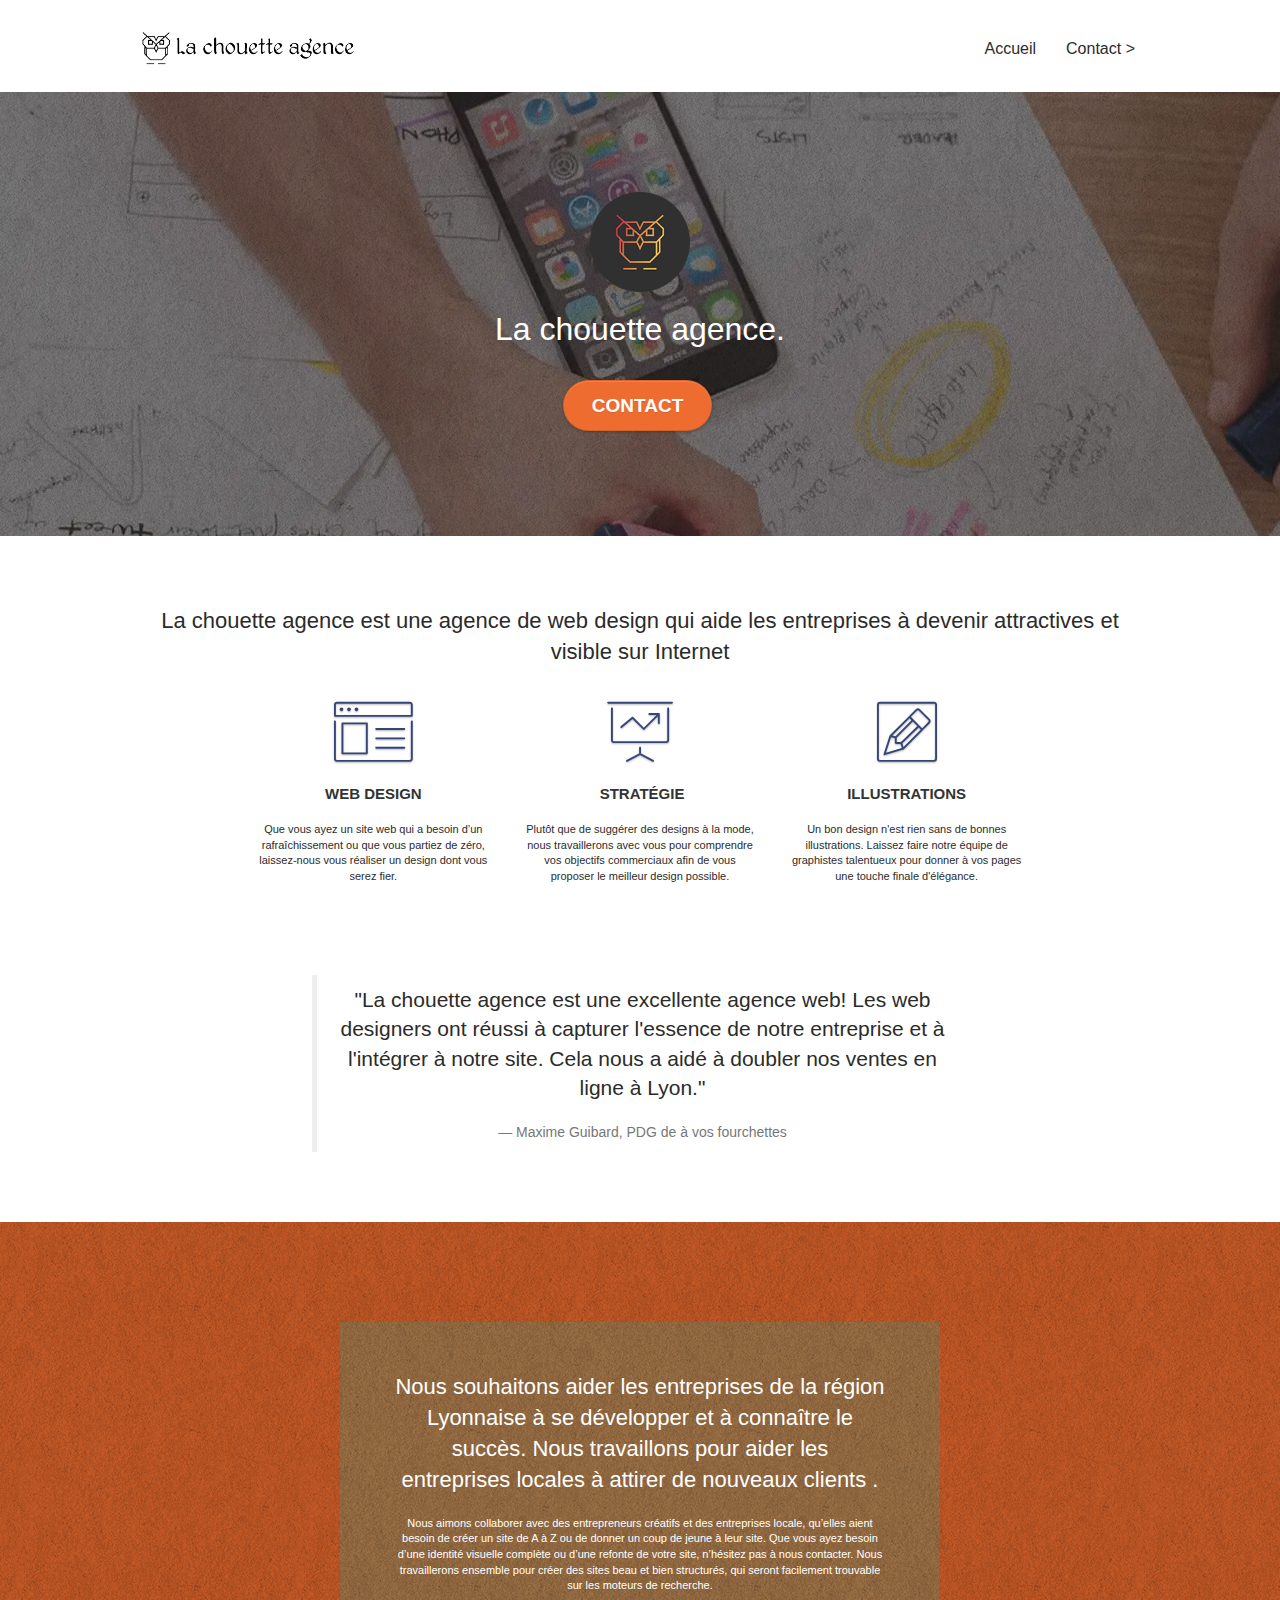
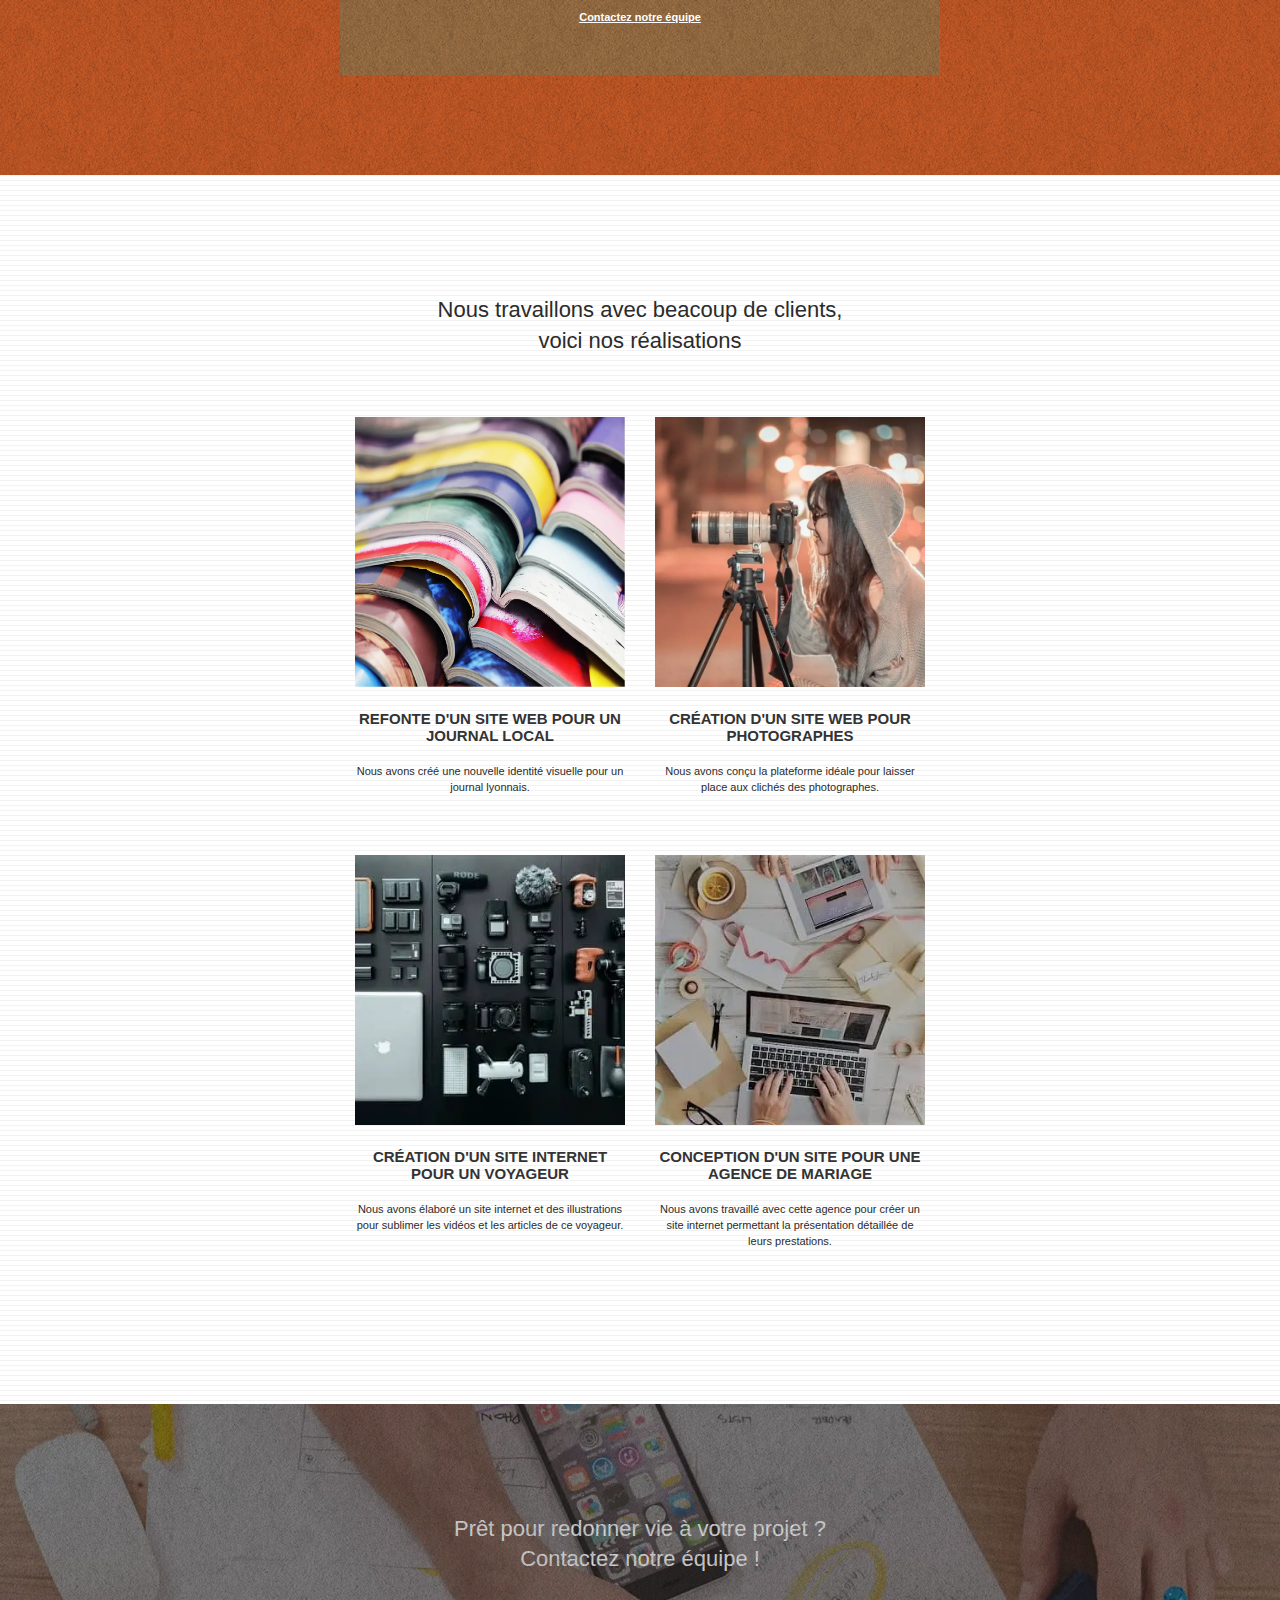
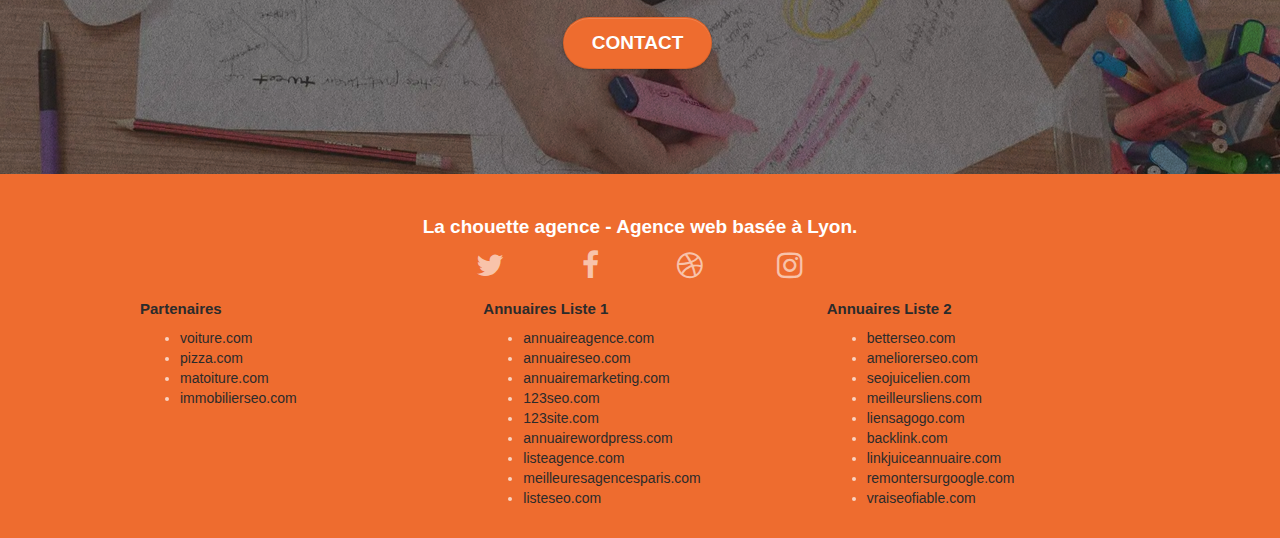
==== commit 66a0f4b4: "texts in images are replaced by texts" ====
--- a/index.html
+++ b/index.html
@@ -81,7 +81,7 @@
 	<div class="container bloc-md">
 		<div class="row">
 			<div class="col-sm-12 text-center">
-				<img alt="agence web, agence web paris, web design paris, stratégie web" src="img/title.png" />
+				<h2>La chouette agence est une agence de web design qui aide les entreprises à devenir attractives et visible sur Internet</h2>
 			</div>
 		</div>
 		<div class="row voffset-lg med-width-whitespace">
@@ -121,7 +121,14 @@
 		</div>
 		<div class="row voffset-lg voffset">
 			<div class="col-xs-12 col-md-8 col-md-offset-2 text-center">
-				<img alt="agence web, agence web paris, web design paris, stratégie web" src="img/citation.png" />
+				<blockquote>
+					<p class="lead">
+						"La chouette agence est une excellente agence web!
+					 	Les web designers ont réussi à capturer l'essence de notre entreprise et à l'intégrer à notre site.
+					 	Cela nous a aidé à doubler nos ventes en ligne à Lyon."
+					</p>
+					<footer>Maxime Guibard, PDG de à vos fourchettes</footer>
+				</blockquote>
 
 			</div>
 		</div>
@@ -151,7 +158,7 @@
 	<div class="container bloc-lg">
 		<div class="row">
 			<div class="col-sm-12 text-center">
-				<img alt="agence web, agence web paris, web design paris, stratégie web" src="img/title2.png" />
+				<h2>Nous travaillons avec beacoup de clients,<br> voici nos réalisations</h2>
 			</div>
 		</div>
 		<div class="row tight-width-whitespace portfolio-row">
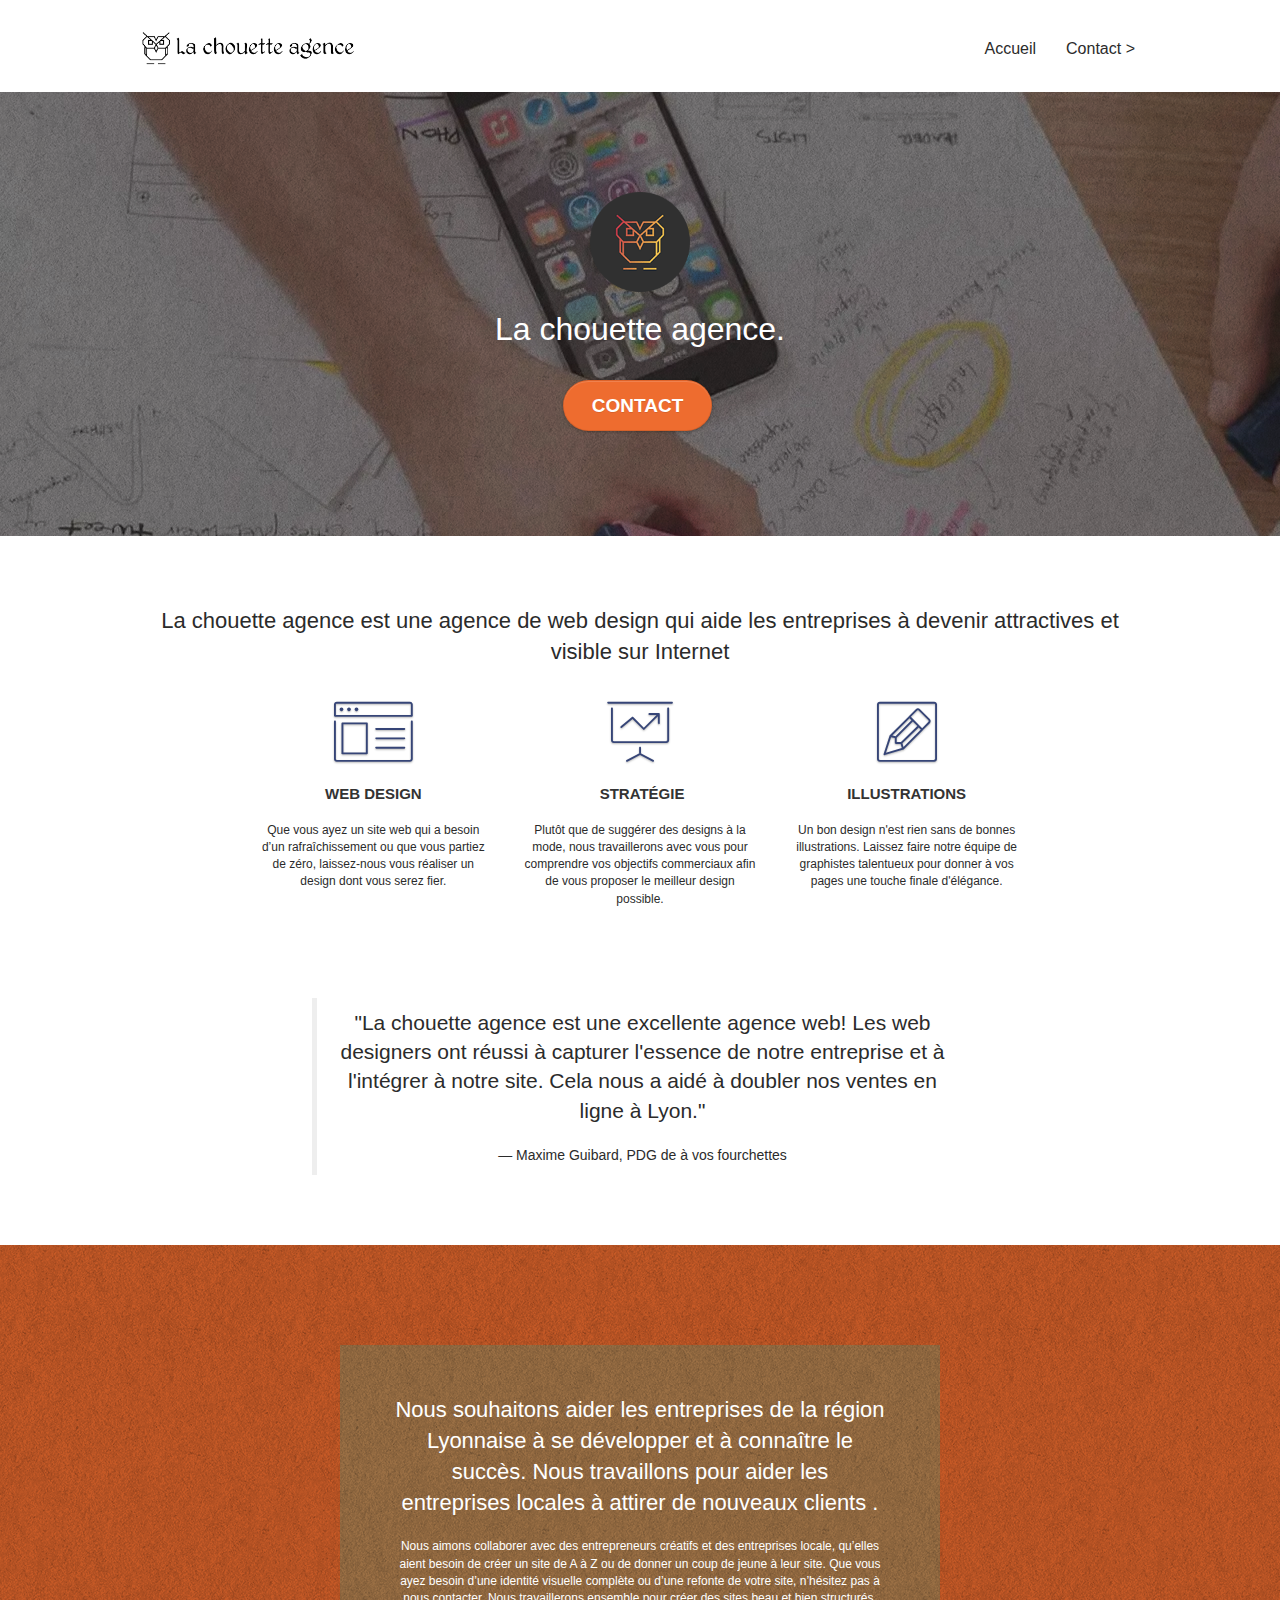
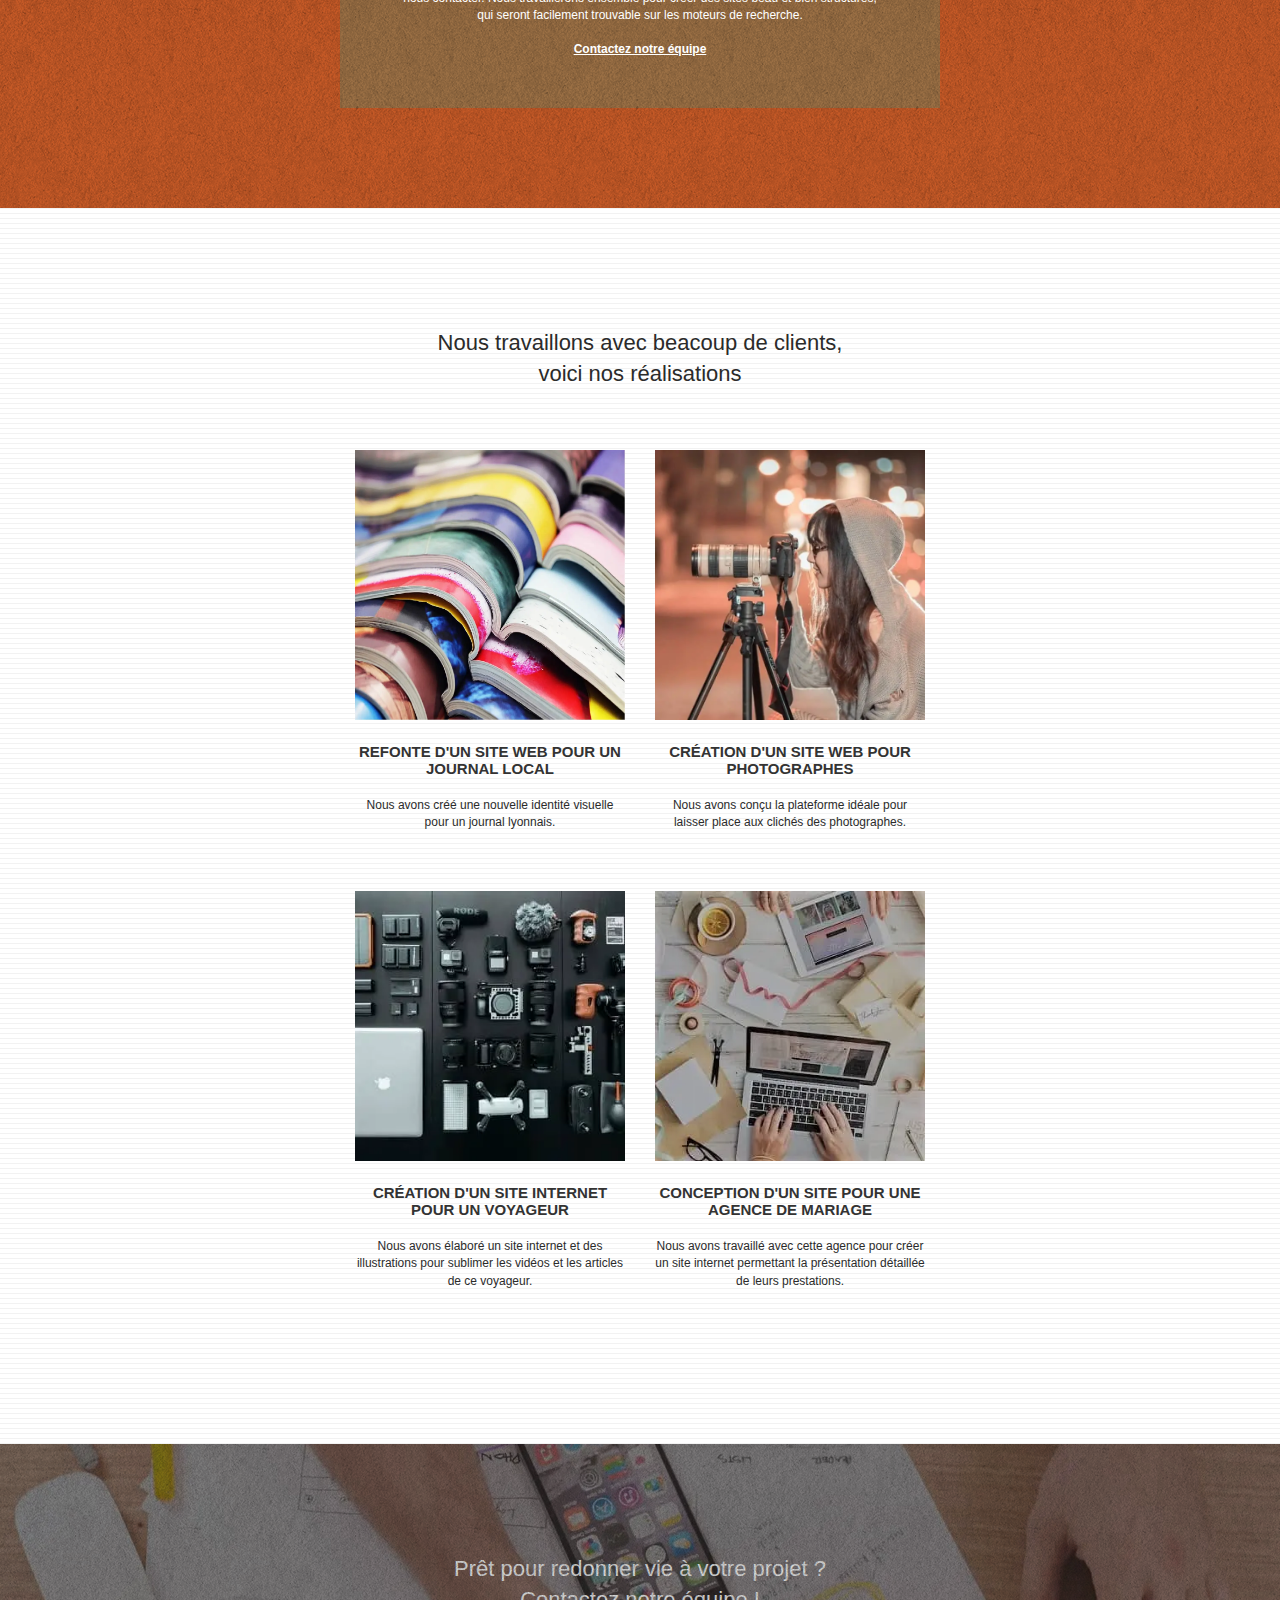
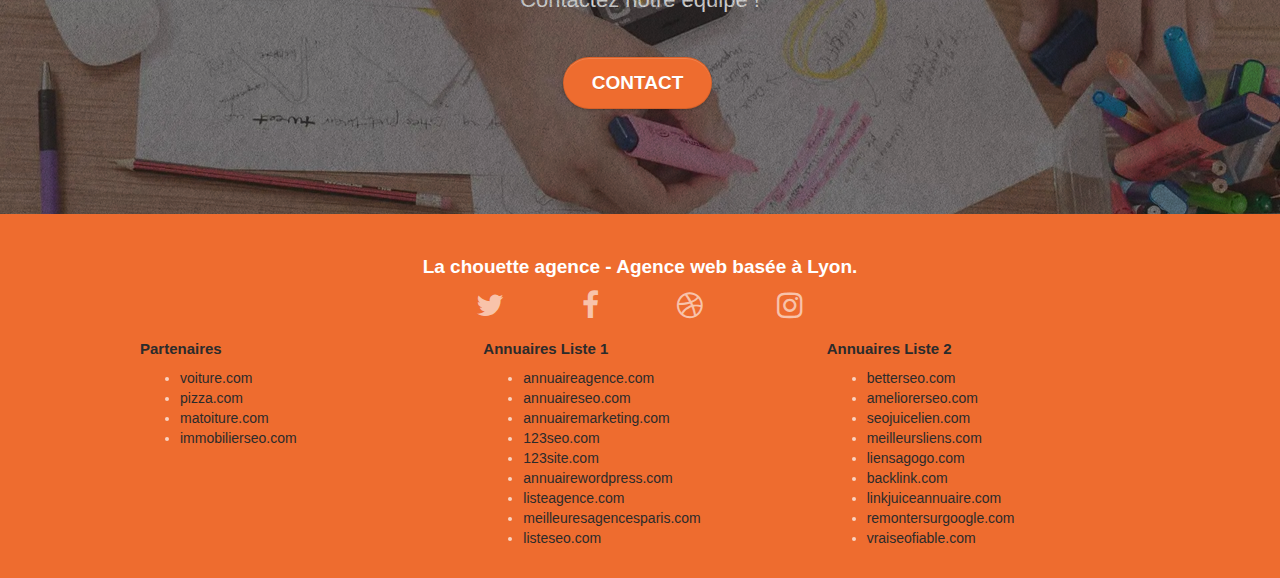
==== commit b18e9dc1: "Final accessibility corrections" ====
--- a/index.html
+++ b/index.html
@@ -1,5 +1,5 @@
 <!doctype html>
-<html lang="Default">
+<html lang="fr">
 <head>
     <meta charset="utf-8">
     <meta name="description" content="Nous sommes une entreprise de webdesign à Lyon qui aide les entreprises à devenir attractives et visibles sur internet">
@@ -28,15 +28,15 @@
 </head>
 <body>
 <!-- Principal conteneur -->
-<div class="page-container">
+<main class="page-container">
     
 <!-- bloc-0 -->
-<div class="bloc bgc-white l-bloc " id="bloc-0">
+<header class="bloc bgc-white l-bloc " id="bloc-0">
 	<div class="container bloc-sm">
 
 		<nav class="navbar row">
 			<div class="navbar-header">
-				<a class="navbar-brand" href="index.html"><img src="img/la-chouette-agence.png" alt="paris web design logo agence web meilleure agence" height="40" /></a>
+				<a class="navbar-brand" href="index.html"><img src="img/la-chouette-agence.png" alt="logo chouette agence" height="40" /></a>
 				<button id="nav-toggle" type="button" class="ui-navbar-toggle navbar-toggle" data-toggle="collapse" data-target=".navbar-1">
 					<span class="sr-only">Toggle navigation</span><span class="icon-bar"></span><span class="icon-bar"></span><span class="icon-bar"></span>
 				</button>
@@ -55,7 +55,7 @@
 			</div>
 		</nav>
 	</div>
-</div>
+</header>
 <!-- bloc-0 END -->
 
 <!-- bloc-1-presentation -->
@@ -63,7 +63,7 @@
 	<div class="container bloc-lg">
 		<div class="row tight-width-whitespace">
 			<div class="col-sm-12">
-				<img src="img/logo.png" class="center-block image-resize-mode" width="100" alt="La chouette agence, agence web paris, création logo paris" />
+				<img src="img/logo.png" class="center-block image-resize-mode" width="100" alt="logo chouette agence" />
 				<h1 class="text-center hero-bloc-text tc-white ">
 					La chouette agence.
 				</h1>
@@ -163,7 +163,7 @@
 		</div>
 		<div class="row tight-width-whitespace portfolio-row">
 			<div class="col-sm-6">
-				<a href="#" data-lightbox="img/1.webp" data-gallery-id="gallery-1" data-caption="Refonte d'un site web pour un journal local" data-frame="snapshot-lb"><img src="img/1.webp" alt="paris web design logo agence web meilleure agence et refonte site web journal" class="img-responsive portfolio-thumb" /></a>
+				<a href="#" data-lightbox="img/magazines.webp" data-gallery-id="gallery-1" data-caption="Refonte d'un site web pour un journal local" data-frame="snapshot-lb"><img src="img/magazines.webp" alt="Pile de magazines" class="img-responsive portfolio-thumb" /></a>
 				<h3 class="mg-md text-center">
 					Refonte d'un site web pour un journal local
 				</h3>
@@ -172,7 +172,7 @@
 				</p>
 			</div>
 			<div class="col-sm-6">
-				<a href="#" data-lightbox="img/2.webp" data-gallery-id="gallery-1" data-caption="Création d'un site web pour photographes" data-frame="snapshot-lb"><img src="img/2.webp" class="img-responsive portfolio-thumb" alt="paris web design logo agence web meilleure agence, Création d'un site web pour photographes" /></a>
+				<a href="#" data-lightbox="img/photographes.webp" data-gallery-id="gallery-1" data-caption="Création d'un site web pour photographes" data-frame="snapshot-lb"><img src="img/photographes.webp" class="img-responsive portfolio-thumb" alt="Une photographe en train de prendre une photo" /></a>
 				<h3 class="mg-md text-center">
 					Création d'un site web pour photographes
 				</h3>
@@ -183,7 +183,7 @@
 		</div>
 		<div class="row tight-width-whitespace portfolio-row">
 			<div class="col-sm-6">
-				<a href="#" data-lightbox="img/3.webp" data-gallery-id="gallery-1" data-caption="Création d'un site internet pour un voyageur" data-frame="snapshot-lb"><img src="img/3.webp" class="img-responsive portfolio-thumb" alt="paris web design logo agence web meilleure agence, Création d'un site web pour voyageur"/></a>
+				<a href="#" data-lightbox="img/img/voyageur.webp" data-gallery-id="gallery-1" data-caption="Création d'un site internet pour un voyageur" data-frame="snapshot-lb"><img src="img/voyageur.webp" class="img-responsive portfolio-thumb" alt="Accessoires de voyages"/></a>
 				<h3 class="mg-md text-center">
 					Création d'un site internet pour un voyageur
 				</h3>
@@ -192,7 +192,7 @@
 				</p>
 			</div>
 			<div class="col-sm-6">
-				<a href="#" data-lightbox="img/4.webp" data-gallery-id="gallery-1" data-caption="Conception d'un site pour une agence de mariage" data-frame="snapshot-lb"><img src="img/4.webp" class="img-responsive portfolio-thumb" alt="paris web design logo agence web meilleure agence, Création d'un site web pour agence de mariage" /></a>
+				<a href="#" data-lightbox="img/agence-de-mariage.webp" data-gallery-id="gallery-1" data-caption="Conception d'un site pour une agence de mariage" data-frame="snapshot-lb"><img src="img/agence-de-mariage.webp" class="img-responsive portfolio-thumb" alt="bureau d'une agence de mariage" /></a>
 				<h3 class="mg-md text-center">
 					Conception d'un site pour une agence de mariage
 				</h3>
@@ -221,7 +221,7 @@
 <!-- bloc-5-cta END -->
 
 <!-- Footer - bloc-8 -->
-<div class="bloc bgc-atomic-tangerine d-bloc" id="bloc-8">
+<footer class="bloc bgc-atomic-tangerine d-bloc" id="bloc-8">
 	<div class="container bloc-sm">
 		<div class="row">
 			<div class="col-sm-12">
@@ -231,22 +231,22 @@
 				<div class="row row-no-gutters social">
 					<div class="col-sm-3">
 						<div class="text-center">
-							<a class="social" href="index.html"><span class="fa fa-twitter icon-md"></span></a>
+							<a class="social" href="contactez-la-chouette-agence.html" aria-label="twitter" title="twitter"><span class="fa fa-twitter icon-md"></span></a>
 						</div>
 					</div>
 					<div class="col-sm-3">
 						<div class="text-center">
-							<a class="social" href="index.html"><span class="fa fa-facebook icon-md"></span></a>
+							<a class="social" href="contactez-la-chouette-agence.html" aria-label="facebook" title="facebook"><span class="fa fa-facebook icon-md"></span></a>
 						</div>
 					</div>
 					<div class="col-sm-3">
 						<div class="text-center">
-							<a class="social" href="index.html"><span class="fa fa-dribbble icon-md"></span></a>
+							<a class="social" href="contactez-la-chouette-agence.html" aria-label="dribble" title="dribble"><span class="fa fa-dribbble icon-md"></span></a>
 						</div>
 					</div>
 					<div class="col-sm-3">
 						<div class="text-center">
-							<a class="social" href="index.html"><span class="fa fa-instagram icon-md"></span></a>
+							<a class="social" href="contactez-la-chouette-agence.html" aria-label="instagram" title="instagram"><span class="fa fa-instagram icon-md"></span></a>
 						</div>
 					</div>
 					
@@ -293,10 +293,10 @@
 			</div>
 		</div>
 	</div>
-</div>
+</footer>
 <!-- Footer - bloc-8 END -->
 
-</div>
+</main>
 <!-- Principal conteneur END -->
     
 
--- a/style.min.css
+++ b/style.min.css
@@ -1 +1 @@
-:root{--cc-primary:hsl(19, 85%, 56%);--cc-primary-hover:hsl(19, 68%, 50%);--cc-text-default:hsl(0, 0%, 17%)}.footer__title{font-size:19px;font-weight:700}.footer__category{color:var(--cc-text-default)!important}body{margin:0;padding:0;background:#fff;overflow-x:hidden;-webkit-font-smoothing:antialiased;-moz-osx-font-smoothing:grayscale}a,button{transition:all .3s ease-in-out;outline:0!important}a:hover{text-decoration:none;cursor:pointer}#page-loading-blocs-notifaction{position:fixed;top:0;bottom:0;width:100%;z-index:100000;background:#fff url(img/pageload-spinner.gif) no-repeat center center}.bloc{width:100%;clear:both;background:50% 50% no-repeat;padding:0 50px;-webkit-background-size:cover;-moz-background-size:cover;-o-background-size:cover;background-size:cover;position:relative}.bloc .container{padding-left:0;padding-right:0}.bloc-lg{padding:100px 50px}.bloc-md{padding:50px}.bloc-sm{padding:20px 50px}.bg-b-edge,.bg-bl-edge,.bg-br-edge,.bg-center,.bg-l-edge,.bg-r-edge,.bg-repeat,.bg-t-edge,.bg-tl-edge,.bg-tr-edge{-webkit-background-size:auto!important;-moz-background-size:auto!important;-o-background-size:auto!important;background-size:auto!important}.bg-repeat{background:repeat}.bg-t-edge{background:top no-repeat}.bloc-bg-texture::before{content:"";background-size:2px 2px;position:absolute;top:0;bottom:0;left:0;right:0}.texture-paper::before{background:url(img/texture-paper.png);background-size:280px 280px}.b-parallax{background-attachment:fixed}.d-bloc{color:rgba(255,255,255,.7)}.d-bloc button:hover{color:rgba(255,255,255,.9)}.d-bloc .icon-round,.d-bloc .icon-rounded,.d-bloc .icon-semi-rounded-a,.d-bloc .icon-semi-rounded-b,.d-bloc .icon-square{border-color:rgba(255,255,255,.9)}.d-bloc .divider-h span{border-color:rgba(255,255,255,.2)}.d-bloc .a-btn,.d-bloc .navbar a,.d-bloc .navbar-brand,.d-bloc a .icon-lg,.d-bloc a .icon-md,.d-bloc a .icon-sm,.d-bloc a .icon-xl,.d-bloc h1 a,.d-bloc h2 a,.d-bloc h3 a,.d-bloc h4 a,.d-bloc h5 a,.d-bloc h6 a,.d-bloc p a{color:rgba(255,255,255,.6)}.d-bloc .a-btn:hover,.d-bloc .navbar a:hover,.d-bloc .navbar-brand:hover,.d-bloc a:hover .icon-lg,.d-bloc a:hover .icon-md,.d-bloc a:hover .icon-sm,.d-bloc a:hover .icon-xl,.d-bloc h1 a:hover,.d-bloc h2 a:hover,.d-bloc h3 a:hover,.d-bloc h4 a:hover,.d-bloc h5 a:hover,.d-bloc h6 a:hover,.d-bloc p a:hover{color:rgba(255,255,255,1)}.d-bloc .navbar-toggle .icon-bar{background:rgba(255,255,255,1)}.d-bloc .btn-wire,.d-bloc .btn-wire:hover{color:rgba(255,255,255,1);border-color:rgba(255,255,255,1)}.d-bloc .panel{color:rgba(0,0,0,.5)}.d-bloc .panel button:hover{color:rgba(0,0,0,.7)}.d-bloc .panel icon{border-color:rgba(0,0,0,.7)}.d-bloc .panel .divider-h span{border-color:rgba(0,0,0,.1)}.d-bloc .panel .a-btn{color:rgba(0,0,0,.6)}.d-bloc .panel .a-btn:hover{color:rgba(0,0,0,1)}.d-bloc .panel .btn-wire,.d-bloc .panel .btn-wire:hover{color:rgba(0,0,0,.7);border-color:rgba(0,0,0,.3)}.d-bloc .panel,.l-bloc{color:rgba(0,0,0,.5)}.d-bloc .panel button:hover,.l-bloc button:hover{color:rgba(0,0,0,.7)}.l-bloc .icon-round,.l-bloc .icon-rounded,.l-bloc .icon-semi-rounded-a,.l-bloc .icon-semi-rounded-b,.l-bloc .icon-square{border-color:rgba(0,0,0,.7)}.d-bloc .panel .divider-h span,.l-bloc .divider-h span{border-color:rgba(0,0,0,.1)}.d-bloc .panel .a-btn,.l-bloc .a-btn,.l-bloc .navbar a,.l-bloc .navbar-brand,.l-bloc a .icon-lg,.l-bloc a .icon-md,.l-bloc a .icon-sm,.l-bloc a .icon-xl,.l-bloc h1 a,.l-bloc h2 a,.l-bloc h3 a,.l-bloc h4 a,.l-bloc h5 a,.l-bloc h6 a,.l-bloc p a{color:rgba(0,0,0,.6)}.d-bloc .panel .a-btn:hover,.l-bloc .a-btn:hover,.l-bloc .navbar a:hover,.l-bloc .navbar-brand:hover,.l-bloc a:hover .icon-lg,.l-bloc a:hover .icon-md,.l-bloc a:hover .icon-sm,.l-bloc a:hover .icon-xl,.l-bloc h1 a:hover,.l-bloc h2 a:hover,.l-bloc h3 a:hover,.l-bloc h4 a:hover,.l-bloc h5 a:hover,.l-bloc h6 a:hover,.l-bloc p a:hover{color:rgba(0,0,0,1)}.l-bloc .navbar-toggle .icon-bar{color:rgba(0,0,0,.6)}.d-bloc .panel .btn-wire,.d-bloc .panel .btn-wire:hover,.l-bloc .btn-wire,.l-bloc .btn-wire:hover{color:rgba(0,0,0,.7);border-color:rgba(0,0,0,.3)}.voffset{margin-top:30px}.voffset-lg{margin-top:80px}.row-no-gutters{margin-right:0;margin-left:0}.row.row-no-gutters>[class*=" col-"],.row.row-no-gutters>[class^=col-]{padding-right:0;padding-left:0}#bloc-1-hero h1{font-size:32px}.navbar{margin-bottom:0;z-index:1}.navbar-brand{height:auto;padding:3px 15px;font-size:25px;font-weight:400;font-weight:600;line-height:44px}.navbar-brand img{max-height:200px;margin:0 5px 0 0;display:inline}.navbar-brand img[src$=svg]{min-width:100px}.nav-center .navbar-brand img{margin:0}.navbar .nav{padding-top:2px;margin-right:-16px;float:right;z-index:1}.nav>li{float:left;margin-top:4px;font-size:16px}.navbar-nav .open .dropdown-menu>li>a{text-align:inherit}.nav>li a:focus,.nav>li a:hover{background:0 0}.navbar-toggle{margin:10px 10px 0 0;border:0}.navbar-toggle:hover{background:0 0!important}.navbar-toggle .icon-bar{background-color:rgba(0,0,0,.5);width:26px}.nav-invert .navbar .nav{float:left}.nav-invert .navbar-brand,.nav-invert .navbar-header{float:right;position:relative;z-index:2}@media (min-width:768px){.site-navigation{position:absolute;top:50%;right:20px;transform:translate(0,-50%);-webkit-transform:translateY(-50%)}.nav>li .dropdown-menu a,.nav>li .dropdown-menu a:hover{color:#484848}.nav-invert .site-navigation{left:0;right:0}.nav-center{text-align:center}.nav-center .navbar-header{width:100%}.nav-center .nav>li,.nav-center .navbar-brand,.nav-center .navbar-header{float:none;display:inline-block}.nav-center .site-navigation{position:relative;width:100%;right:0;margin-right:0;margin-top:20px}.nav-center.mini-nav .navbar-toggle{float:none;margin:10px auto 0}}.nav>li>.dropdown a{background:0 0!important;display:block;padding:14px 15px}nav .caret{margin:0 5px}.dropdown-menu .dropdown-menu{top:-8px;left:100%}.dropdown-menu .dropmenu-flow-right{top:100%;left:0;margin-left:-1px;border-top-left-radius:0;border-top-right-radius:0}.dropdown-menu .dropdown span{border:4px solid #000;border-top-color:transparent;border-right-color:transparent;border-bottom-color:transparent;margin:6px -5px 0 0!important;float:right}.mg-md{margin-top:10px;margin-bottom:20px}.mg-lg{margin-top:10px;margin-bottom:40px}.btn{margin:0 5px 5px 0}.btn.pull-right{margin:0 0 5px 5px}.btn-d,.btn-d:focus,.btn-d:hover{color:#fff;background:rgba(0,0,0,.3)}button{outline:0!important}.btn-rd{border-radius:40px}.btn-clean{border:1px solid rgba(0,0,0,.08);border-bottom-color:rgba(0,0,0,.1);text-shadow:0 1px 0 rgba(0,0,1,.1);box-shadow:0 1px 3px rgba(0,0,1,.25),inset 0 1px 0 0 rgba(255,255,255,.15)}.icon-md{font-size:30px!important}.icon-lg{font-size:60px!important}.sm-shadow{text-shadow:0 1px 2px rgba(0,0,0,.3)}.panel-sq,.panel-sq .panel-footer,.panel-sq .panel-heading{border-radius:0}.panel-rd{border-radius:30px}.panel-rd .panel-heading{border-radius:29px 29px 0 0}.panel-rd .panel-footer{border-radius:0 0 29px 29px}.form-control{border-color:rgba(0,0,0,.1);box-shadow:none}.scrollToTop{width:40px;height:40px;position:fixed;bottom:20px;right:20px;opacity:0;z-index:500;transition:all .3s ease-in-out}.scrollToTop span{margin-top:6px}.showScrollTop{font-size:14px;opacity:1}a[data-lightbox]{position:relative;display:block;text-align:center}a[data-lightbox]:hover::before{content:"+";font-family:HelveticaNeue-Light,"Helvetica Neue Light","Helvetica Neue",Helvetica,Arial;font-size:32px;width:50px;height:50px;margin-left:-25px;border-radius:50%;background:rgba(0,0,0,.6);color:#fff;font-weight:100;z-index:1;position:absolute;top:50%;transform:translateY(-50%);-webkit-transform:translateY(-50%)}a[data-lightbox]:hover img{opacity:.6;-webkit-animation-fill-mode:none;animation-fill-mode:none}#lightbox-modal{display:flex;align-items:center}#lightbox-modal .modal-dialog{width:90%;max-width:900px;margin:0 auto 0}#lightbox-modal .modal-dialog img{max-height:90vh;margin:0 auto}.lightbox-caption{padding:20px;color:#fff;background:rgba(0,0,0,.5);position:absolute;left:15px;right:15px;bottom:5px}.close-lightbox{color:#fff;font-size:30px;position:absolute;top:20px;right:20px;z-index:20;background:rgba(0,0,0,.5);border:none;line-height:30px;padding:0 9px 5px;opacity:.3}.close-lightbox:hover,.next-lightbox:hover,.prev-lightbox:hover{opacity:1;color:#fff}.next-lightbox,.prev-lightbox{font-size:20px;color:rgba(255,255,255,.9);background:rgba(0,0,0,.5);transition:all .2s ease-in-out;position:absolute;top:45%;z-index:1;opacity:.4}.next-lightbox{padding:6px 8px 1px 13px;right:25px}.prev-lightbox{padding:6px 13px 1px 10px;left:25px}.snapshot-lb .modal-body{padding-bottom:45px}.snapshot-lb .lightbox-caption{padding:0;color:rgba(0,0,0,.5);background:0 0}.btn,a,h1,h2,h3,h4,h5,h6,label,p{font-family:helvetica;font-weight:400;color:var(--cc-text-default)!important}.container{max-width:1000px}.hero-bloc-text{font-size:38px}.hero-bloc-text-sub{font-size:36px}.statement-bloc-text{line-height:26px;font-style:italic;font-size:20px;text-align:center;font-weight:lighter;max-width:520px;margin:auto auto auto auto}p{font-size:11px}.tight-width-whitespace{max-width:600px;margin:auto auto auto auto}.h1{font-size:20px;font-family:"Open Sans"}.cta-hero{margin-top:22px;color:#fff!important;text-transform:uppercase;padding:12px 28px 12px 28px;font-size:19px;font-weight:700}.social{max-width:400px;margin:auto auto auto auto}h2{font-size:22px;line-height:1.4em}h3{font-size:15px;text-transform:uppercase;font-weight:700;color:#333!important}.med-width-whitespace{max-width:800px;margin:auto auto auto auto;box-shadow:0 0 0 #000}h1{color:#333!important}h4{color:#333!important}.icons{margin-bottom:14px;margin-top:24px}.white{color:#fff!important}.portfolio-thumb{margin-bottom:24px}.portfolio-row{margin-bottom:44px;margin-top:50px}.avatar{box-shadow:0 4px 9px rgba(0,0,0,.3)}.black-background{background-color:rgba(165,147,99,.7);padding:40px 40px 40px 40px}.bold-link{font-weight:900;text-decoration:underline!important}.bgc-white{background-color:#fff}.bgc-dark-slate-blue{background-color:#364577}.bgc-atomic-tangerine{background-color:var(--cc-primary)}.tc-white{color:#fff!important}.btn-atomic-tangerine{background:var(--cc-primary);color:#fff!important}.btn-atomic-tangerine:hover{background:var(--cc-primary-hover)!important;color:#fff!important}.ltc-white{color:#fff!important}.ltc-white:hover{color:#ccc!important}.ltc-atomic-tangerine{color:var(--cc-primary)!important}.ltc-atomic-tangerine:hover{color:var(--cc-primary-hover)!important}.icon-dark-slate-blue{color:#364577!important;border-color:#364577!important}.bg-dots-bg{background-image:url(img/dots-bg.png)}.bg-lines-h2-bg{background-image:url(img/lines-h2-bg.png)}.bg-banniere{background-image:url(img/la-chouette-agence-banniere.webp)}.bg-presentation{background-image:url(img/image-de-presentation.webp)}@media (max-width:1024px){.bloc{padding-left:20px;padding-right:20px}.bloc-tile-2.full-width-bloc .container,.bloc-tile-3.full-width-bloc .container,.bloc-tile-4.full-width-bloc .container,.bloc.full-width-bloc{padding-left:0;padding-right:0}}@media (max-width:992px) and (min-width:768px){.navbar .nav{max-width:80%}.nav-center.navbar .nav{max-width:100%}}@media only screen and (min-device-width:768px) and (max-device-width:1024px) and (orientation:landscape){.b-parallax{background-attachment:scroll}}@media only screen and (min-device-width:1024px) and (max-device-width:1366px) and (-webkit-min-device-pixel-ratio:1.5){.b-parallax{background-attachment:scroll}}@media (max-width:991px){.container{width:100%}.b-parallax{background-attachment:scroll}#hero-bloc,.page-container{overflow-x:hidden;position:relative}.bloc{padding-left:constant(safe-area-inset-left);padding-right:constant(safe-area-inset-right)}.bloc-group,.bloc-group .bloc{display:block;width:100%}.bloc-fill-screen .fill-bloc-bottom-edge,.bloc-fill-screen .fill-bloc-top-edge{padding:0 20px;padding-left:constant(safe-area-inset-left);padding-right:constant(safe-area-inset-right)}}@media (max-width:767px){.page-container{overflow-x:hidden;position:relative}#disqus_thread,h1,h2,h3,h4,h5,h6,p{padding-left:10px!important;padding-right:10px!important}.b-parallax{background-attachment:scroll}.navbar .nav{padding-top:0;border-top:1px solid rgba(0,0,0,.2);float:none!important}.navbar.row{margin-left:0;margin-right:0}.site-navigation{position:inherit;transform:none;-webkit-transform:none;-ms-transform:none}.nav>li{margin-top:0;border-bottom:1px solid rgba(0,0,0,.1);background:rgba(0,0,0,.05);text-align:left;padding-left:15px;width:100%}.nav>li:hover{background:rgba(0,0,0,.08)}.dropdown .dropdown a .caret{float:none;margin:5px 0 0 10px!important;border:4px solid #000;border-bottom-color:transparent;border-right-color:transparent;border-left-color:transparent}#hero-bloc .navbar .nav{background:rgba(0,0,0,.8)}#hero-bloc .navbar .nav a{color:rgba(255,255,255,.6)}.hero{padding:50px 0}.hero-nav{left:-1px;right:-1px}.navbar-collapse{padding:0;overflow-x:hidden;-webkit-box-shadow:none;box-shadow:none}.navbar-brand img{max-height:40px;width:auto}.nav-invert .navbar-header{float:none;width:100%}.nav-invert .navbar-toggle{float:left;margin-left:10px}.bloc{padding-left:0;padding-right:0}.bloc-lg,.bloc-xl,.bloc-xxl{padding:40px 0}.bloc-md,.bloc-sm{padding-left:0;padding-right:0}.bloc-fill-screen .fill-bloc-bottom-edge,.bloc-fill-screen .fill-bloc-top-edge,.bloc-tile-2 .container,.bloc-tile-3 .container,.bloc-tile-4 .container{padding-left:0;padding-right:0}.a-block{padding:0 10px}.btn-dwn{display:none}.voffset{margin-top:5px}.voffset-md{margin-top:20px}.voffset-lg{margin-top:30px}form{padding:5px}.close-lightbox{display:inline-block}.blocsapp-device-iphone5{background-size:216px 425px;padding-top:60px;width:216px;height:425px}.blocsapp-device-iphone5 img{width:180px;height:320px}}@media (max-width:400px){.bloc{padding-left:0;padding-right:0}}@media (max-width:767px){.bloc-mob-center-text{text-align:center}}+:root{--cc-primary:hsl(19, 85%, 56%);--cc-primary-hover:hsl(19, 68%, 50%);--cc-text-default:hsl(0, 0%, 17%)}.footer__title{font-size:19px;font-weight:700}.footer__category{color:var(--cc-text-default)!important}blockquote footer{color:var(--cc-text-default)}body{margin:0;padding:0;background:#fff;overflow-x:hidden;-webkit-font-smoothing:antialiased;-moz-osx-font-smoothing:grayscale}a,button{transition:all .3s ease-in-out;outline:0!important}a:hover{text-decoration:none;cursor:pointer}#page-loading-blocs-notifaction{position:fixed;top:0;bottom:0;width:100%;z-index:100000;background:#fff url(img/pageload-spinner.gif) no-repeat center center}.bloc{width:100%;clear:both;background:50% 50% no-repeat;padding:0 50px;-webkit-background-size:cover;-moz-background-size:cover;-o-background-size:cover;background-size:cover;position:relative}.bloc .container{padding-left:0;padding-right:0}.bloc-lg{padding:100px 50px}.bloc-md{padding:50px}.bloc-sm{padding:20px 50px}.bg-b-edge,.bg-bl-edge,.bg-br-edge,.bg-center,.bg-l-edge,.bg-r-edge,.bg-repeat,.bg-t-edge,.bg-tl-edge,.bg-tr-edge{-webkit-background-size:auto!important;-moz-background-size:auto!important;-o-background-size:auto!important;background-size:auto!important}.bg-repeat{background:repeat}.bg-t-edge{background:top no-repeat}.bloc-bg-texture::before{content:"";background-size:2px 2px;position:absolute;top:0;bottom:0;left:0;right:0}.texture-paper::before{background:url(img/texture-paper.png);background-size:280px 280px}.b-parallax{background-attachment:fixed}.d-bloc{color:rgba(255,255,255,.7)}.d-bloc button:hover{color:rgba(255,255,255,.9)}.d-bloc .icon-round,.d-bloc .icon-rounded,.d-bloc .icon-semi-rounded-a,.d-bloc .icon-semi-rounded-b,.d-bloc .icon-square{border-color:rgba(255,255,255,.9)}.d-bloc .divider-h span{border-color:rgba(255,255,255,.2)}.d-bloc .a-btn,.d-bloc .navbar a,.d-bloc .navbar-brand,.d-bloc a .icon-lg,.d-bloc a .icon-md,.d-bloc a .icon-sm,.d-bloc a .icon-xl,.d-bloc h1 a,.d-bloc h2 a,.d-bloc h3 a,.d-bloc h4 a,.d-bloc h5 a,.d-bloc h6 a,.d-bloc p a{color:rgba(255,255,255,.6)}.d-bloc .a-btn:hover,.d-bloc .navbar a:hover,.d-bloc .navbar-brand:hover,.d-bloc a:hover .icon-lg,.d-bloc a:hover .icon-md,.d-bloc a:hover .icon-sm,.d-bloc a:hover .icon-xl,.d-bloc h1 a:hover,.d-bloc h2 a:hover,.d-bloc h3 a:hover,.d-bloc h4 a:hover,.d-bloc h5 a:hover,.d-bloc h6 a:hover,.d-bloc p a:hover{color:rgba(255,255,255,1)}.d-bloc .navbar-toggle .icon-bar{background:rgba(255,255,255,1)}.d-bloc .btn-wire,.d-bloc .btn-wire:hover{color:rgba(255,255,255,1);border-color:rgba(255,255,255,1)}.d-bloc .panel{color:rgba(0,0,0,.5)}.d-bloc .panel button:hover{color:rgba(0,0,0,.7)}.d-bloc .panel icon{border-color:rgba(0,0,0,.7)}.d-bloc .panel .divider-h span{border-color:rgba(0,0,0,.1)}.d-bloc .panel .a-btn{color:rgba(0,0,0,.6)}.d-bloc .panel .a-btn:hover{color:rgba(0,0,0,1)}.d-bloc .panel .btn-wire,.d-bloc .panel .btn-wire:hover{color:rgba(0,0,0,.7);border-color:rgba(0,0,0,.3)}.d-bloc .panel,.l-bloc{color:rgba(0,0,0,.5)}.d-bloc .panel button:hover,.l-bloc button:hover{color:rgba(0,0,0,.7)}.l-bloc .icon-round,.l-bloc .icon-rounded,.l-bloc .icon-semi-rounded-a,.l-bloc .icon-semi-rounded-b,.l-bloc .icon-square{border-color:rgba(0,0,0,.7)}.d-bloc .panel .divider-h span,.l-bloc .divider-h span{border-color:rgba(0,0,0,.1)}.d-bloc .panel .a-btn,.l-bloc .a-btn,.l-bloc .navbar a,.l-bloc .navbar-brand,.l-bloc a .icon-lg,.l-bloc a .icon-md,.l-bloc a .icon-sm,.l-bloc a .icon-xl,.l-bloc h1 a,.l-bloc h2 a,.l-bloc h3 a,.l-bloc h4 a,.l-bloc h5 a,.l-bloc h6 a,.l-bloc p a{color:rgba(0,0,0,.6)}.d-bloc .panel .a-btn:hover,.l-bloc .a-btn:hover,.l-bloc .navbar a:hover,.l-bloc .navbar-brand:hover,.l-bloc a:hover .icon-lg,.l-bloc a:hover .icon-md,.l-bloc a:hover .icon-sm,.l-bloc a:hover .icon-xl,.l-bloc h1 a:hover,.l-bloc h2 a:hover,.l-bloc h3 a:hover,.l-bloc h4 a:hover,.l-bloc h5 a:hover,.l-bloc h6 a:hover,.l-bloc p a:hover{color:rgba(0,0,0,1)}.l-bloc .navbar-toggle .icon-bar{color:rgba(0,0,0,.6)}.d-bloc .panel .btn-wire,.d-bloc .panel .btn-wire:hover,.l-bloc .btn-wire,.l-bloc .btn-wire:hover{color:rgba(0,0,0,.7);border-color:rgba(0,0,0,.3)}.voffset{margin-top:30px}.voffset-lg{margin-top:80px}.row-no-gutters{margin-right:0;margin-left:0}.row.row-no-gutters>[class*=" col-"],.row.row-no-gutters>[class^=col-]{padding-right:0;padding-left:0}#bloc-1-hero h1{font-size:32px}.navbar{margin-bottom:0;z-index:1}.navbar-brand{height:auto;padding:3px 15px;font-size:25px;font-weight:400;font-weight:600;line-height:44px}.navbar-brand img{max-height:200px;margin:0 5px 0 0;display:inline}.navbar-brand img[src$=svg]{min-width:100px}.nav-center .navbar-brand img{margin:0}.navbar .nav{padding-top:2px;margin-right:-16px;float:right;z-index:1}.nav>li{float:left;margin-top:4px;font-size:16px}.navbar-nav .open .dropdown-menu>li>a{text-align:inherit}.nav>li a:focus,.nav>li a:hover{background:0 0}.navbar-toggle{margin:10px 10px 0 0;border:0}.navbar-toggle:hover{background:0 0!important}.navbar-toggle .icon-bar{background-color:rgba(0,0,0,.5);width:26px}.nav-invert .navbar .nav{float:left}.nav-invert .navbar-brand,.nav-invert .navbar-header{float:right;position:relative;z-index:2}@media (min-width:768px){.site-navigation{position:absolute;top:50%;right:20px;transform:translate(0,-50%);-webkit-transform:translateY(-50%)}.nav>li .dropdown-menu a,.nav>li .dropdown-menu a:hover{color:#484848}.nav-invert .site-navigation{left:0;right:0}.nav-center{text-align:center}.nav-center .navbar-header{width:100%}.nav-center .nav>li,.nav-center .navbar-brand,.nav-center .navbar-header{float:none;display:inline-block}.nav-center .site-navigation{position:relative;width:100%;right:0;margin-right:0;margin-top:20px}.nav-center.mini-nav .navbar-toggle{float:none;margin:10px auto 0}}.nav>li>.dropdown a{background:0 0!important;display:block;padding:14px 15px}nav .caret{margin:0 5px}.dropdown-menu .dropdown-menu{top:-8px;left:100%}.dropdown-menu .dropmenu-flow-right{top:100%;left:0;margin-left:-1px;border-top-left-radius:0;border-top-right-radius:0}.dropdown-menu .dropdown span{border:4px solid #000;border-top-color:transparent;border-right-color:transparent;border-bottom-color:transparent;margin:6px -5px 0 0!important;float:right}.mg-md{margin-top:10px;margin-bottom:20px}.mg-lg{margin-top:10px;margin-bottom:40px}.btn{margin:0 5px 5px 0}.btn.pull-right{margin:0 0 5px 5px}.btn-d,.btn-d:focus,.btn-d:hover{color:#fff;background:rgba(0,0,0,.3)}button{outline:0!important}.btn-rd{border-radius:40px}.btn-clean{border:1px solid rgba(0,0,0,.08);border-bottom-color:rgba(0,0,0,.1);text-shadow:0 1px 0 rgba(0,0,1,.1);box-shadow:0 1px 3px rgba(0,0,1,.25),inset 0 1px 0 0 rgba(255,255,255,.15)}.icon-md{font-size:30px!important}.icon-lg{font-size:60px!important}.sm-shadow{text-shadow:0 1px 2px rgba(0,0,0,.3)}.panel-sq,.panel-sq .panel-footer,.panel-sq .panel-heading{border-radius:0}.panel-rd{border-radius:30px}.panel-rd .panel-heading{border-radius:29px 29px 0 0}.panel-rd .panel-footer{border-radius:0 0 29px 29px}.form-control{border-color:rgba(0,0,0,.1);box-shadow:none}.scrollToTop{width:40px;height:40px;position:fixed;bottom:20px;right:20px;opacity:0;z-index:500;transition:all .3s ease-in-out}.scrollToTop span{margin-top:6px}.showScrollTop{font-size:14px;opacity:1}a[data-lightbox]{position:relative;display:block;text-align:center}a[data-lightbox]:hover::before{content:"+";font-family:HelveticaNeue-Light,"Helvetica Neue Light","Helvetica Neue",Helvetica,Arial;font-size:32px;width:50px;height:50px;margin-left:-25px;border-radius:50%;background:rgba(0,0,0,.6);color:#fff;font-weight:100;z-index:1;position:absolute;top:50%;transform:translateY(-50%);-webkit-transform:translateY(-50%)}a[data-lightbox]:hover img{opacity:.6;-webkit-animation-fill-mode:none;animation-fill-mode:none}#lightbox-modal{display:flex;align-items:center}#lightbox-modal .modal-dialog{width:90%;max-width:900px;margin:0 auto 0}#lightbox-modal .modal-dialog img{max-height:90vh;margin:0 auto}.lightbox-caption{padding:20px;color:#fff;background:rgba(0,0,0,.5);position:absolute;left:15px;right:15px;bottom:5px}.close-lightbox{color:#fff;font-size:30px;position:absolute;top:20px;right:20px;z-index:20;background:rgba(0,0,0,.5);border:none;line-height:30px;padding:0 9px 5px;opacity:.3}.close-lightbox:hover,.next-lightbox:hover,.prev-lightbox:hover{opacity:1;color:#fff}.next-lightbox,.prev-lightbox{font-size:20px;color:rgba(255,255,255,.9);background:rgba(0,0,0,.5);transition:all .2s ease-in-out;position:absolute;top:45%;z-index:1;opacity:.4}.next-lightbox{padding:6px 8px 1px 13px;right:25px}.prev-lightbox{padding:6px 13px 1px 10px;left:25px}.snapshot-lb .modal-body{padding-bottom:45px}.snapshot-lb .lightbox-caption{padding:0;color:rgba(0,0,0,.5);background:0 0}.btn,a,h1,h2,h3,h4,h5,h6,label,p{font-family:helvetica;font-weight:400;color:var(--cc-text-default)!important}.container{max-width:1000px}.hero-bloc-text{font-size:38px}.hero-bloc-text-sub{font-size:36px}.statement-bloc-text{line-height:26px;font-style:italic;font-size:20px;text-align:center;font-weight:lighter;max-width:520px;margin:auto auto auto auto}p{font-size:12px}.tight-width-whitespace{max-width:600px;margin:auto auto auto auto}.h1{font-size:20px;font-family:"Open Sans"}.cta-hero{margin-top:22px;color:#fff!important;text-transform:uppercase;padding:12px 28px 12px 28px;font-size:19px;font-weight:700}.social{max-width:400px;margin:auto auto auto auto}h2{font-size:22px;line-height:1.4em}h3{font-size:15px;text-transform:uppercase;font-weight:700;color:#333!important}.med-width-whitespace{max-width:800px;margin:auto auto auto auto;box-shadow:0 0 0 #000}h1{color:#333!important}h4{color:#333!important}.icons{margin-bottom:14px;margin-top:24px}.white{color:#fff!important}.portfolio-thumb{margin-bottom:24px}.portfolio-row{margin-bottom:44px;margin-top:50px}.avatar{box-shadow:0 4px 9px rgba(0,0,0,.3)}.black-background{background-color:rgba(165,147,99,.7);padding:40px 40px 40px 40px}.bold-link{font-weight:900;text-decoration:underline!important}.bgc-white{background-color:#fff}.bgc-dark-slate-blue{background-color:#364577}.bgc-atomic-tangerine{background-color:var(--cc-primary)}.tc-white{color:#fff!important}.btn-atomic-tangerine{background:var(--cc-primary);color:#fff!important}.btn-atomic-tangerine:hover{background:var(--cc-primary-hover)!important;color:#fff!important}.ltc-white{color:#fff!important}.ltc-white:hover{color:#ccc!important}.ltc-atomic-tangerine{color:var(--cc-primary)!important}.ltc-atomic-tangerine:hover{color:var(--cc-primary-hover)!important}.icon-dark-slate-blue{color:#364577!important;border-color:#364577!important}.bg-dots-bg{background-image:url(img/dots-bg.png)}.bg-lines-h2-bg{background-image:url(img/lines-h2-bg.png)}.bg-banniere{background-image:url(img/la-chouette-agence-banniere.webp)}.bg-presentation{background-image:url(img/image-de-presentation.webp)}@media (max-width:1024px){.bloc{padding-left:20px;padding-right:20px}.bloc-tile-2.full-width-bloc .container,.bloc-tile-3.full-width-bloc .container,.bloc-tile-4.full-width-bloc .container,.bloc.full-width-bloc{padding-left:0;padding-right:0}}@media (max-width:992px) and (min-width:768px){.navbar .nav{max-width:80%}.nav-center.navbar .nav{max-width:100%}}@media only screen and (min-width:768px) and (max-width:1024px) and (orientation:landscape){.b-parallax{background-attachment:scroll}}@media only screen and (min-width:1024px) and (max-width:1366px) and (-webkit-min-device-pixel-ratio:1.5){.b-parallax{background-attachment:scroll}}@media (max-width:991px){.container{width:100%}.b-parallax{background-attachment:scroll}#hero-bloc,.page-container{overflow-x:hidden;position:relative}.bloc-group,.bloc-group .bloc{display:block;width:100%}.bloc-fill-screen .fill-bloc-bottom-edge,.bloc-fill-screen .fill-bloc-top-edge{padding:0 20px}}@media (max-width:767px){.page-container{overflow-x:hidden;position:relative}#disqus_thread,h1,h2,h3,h4,h5,h6,p{padding-left:10px!important;padding-right:10px!important}.b-parallax{background-attachment:scroll}.navbar .nav{padding-top:0;border-top:1px solid rgba(0,0,0,.2);float:none!important}.navbar.row{margin-left:0;margin-right:0}.site-navigation{position:inherit;transform:none;-webkit-transform:none;-ms-transform:none}.nav>li{margin-top:0;border-bottom:1px solid rgba(0,0,0,.1);background:rgba(0,0,0,.05);text-align:left;padding-left:15px;width:100%}.nav>li:hover{background:rgba(0,0,0,.08)}.dropdown .dropdown a .caret{float:none;margin:5px 0 0 10px!important;border:4px solid #000;border-bottom-color:transparent;border-right-color:transparent;border-left-color:transparent}#hero-bloc .navbar .nav{background:rgba(0,0,0,.8)}#hero-bloc .navbar .nav a{color:rgba(255,255,255,.6)}.hero{padding:50px 0}.hero-nav{left:-1px;right:-1px}.navbar-collapse{padding:0;overflow-x:hidden;-webkit-box-shadow:none;box-shadow:none}.navbar-brand img{max-height:40px;width:auto}.nav-invert .navbar-header{float:none;width:100%}.nav-invert .navbar-toggle{float:left;margin-left:10px}.bloc{padding-left:0;padding-right:0}.bloc-lg,.bloc-xl,.bloc-xxl{padding:40px 0}.bloc-md,.bloc-sm{padding-left:0;padding-right:0}.bloc-fill-screen .fill-bloc-bottom-edge,.bloc-fill-screen .fill-bloc-top-edge,.bloc-tile-2 .container,.bloc-tile-3 .container,.bloc-tile-4 .container{padding-left:0;padding-right:0}.a-block{padding:0 10px}.btn-dwn{display:none}.voffset{margin-top:5px}.voffset-md{margin-top:20px}.voffset-lg{margin-top:30px}form{padding:5px}.close-lightbox{display:inline-block}.blocsapp-device-iphone5{background-size:216px 425px;padding-top:60px;width:216px;height:425px}.blocsapp-device-iphone5 img{width:180px;height:320px}}@media (max-width:400px){.bloc{padding-left:0;padding-right:0}}@media (max-width:767px){.bloc-mob-center-text{text-align:center}}